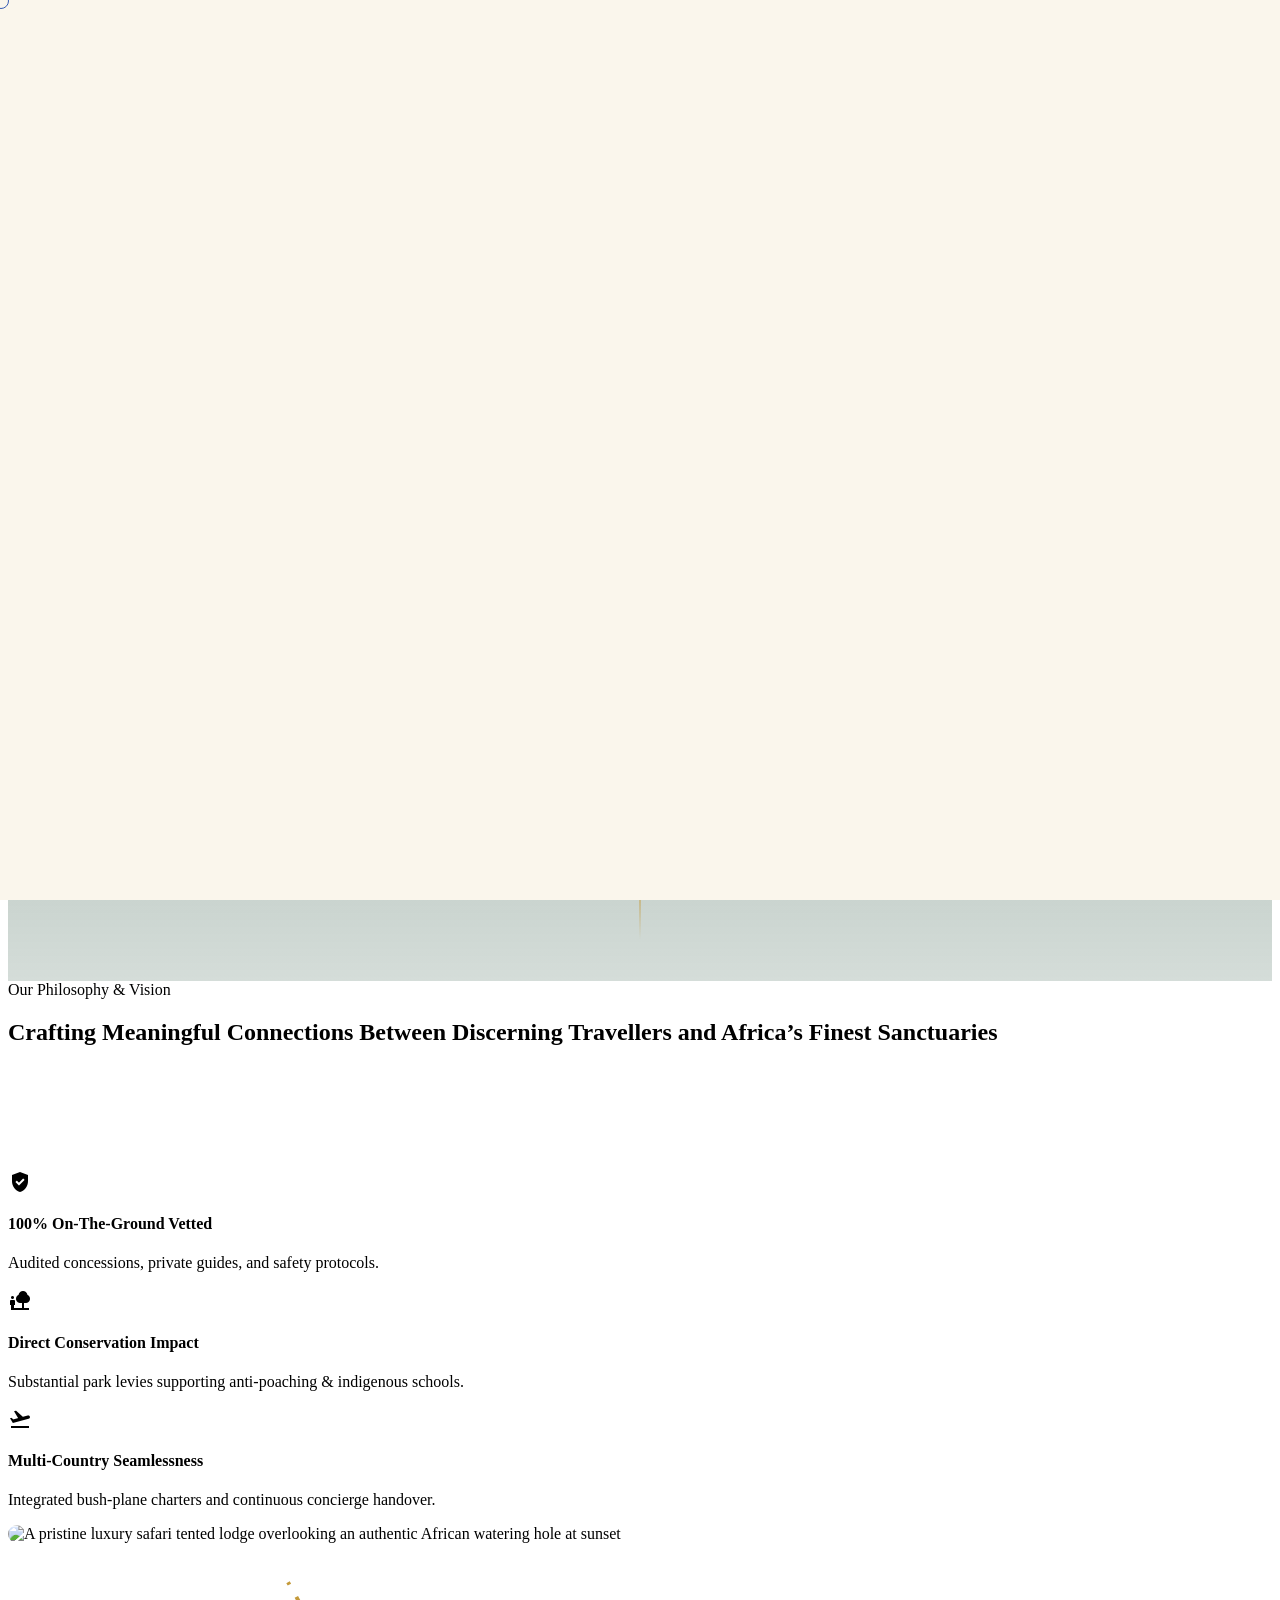
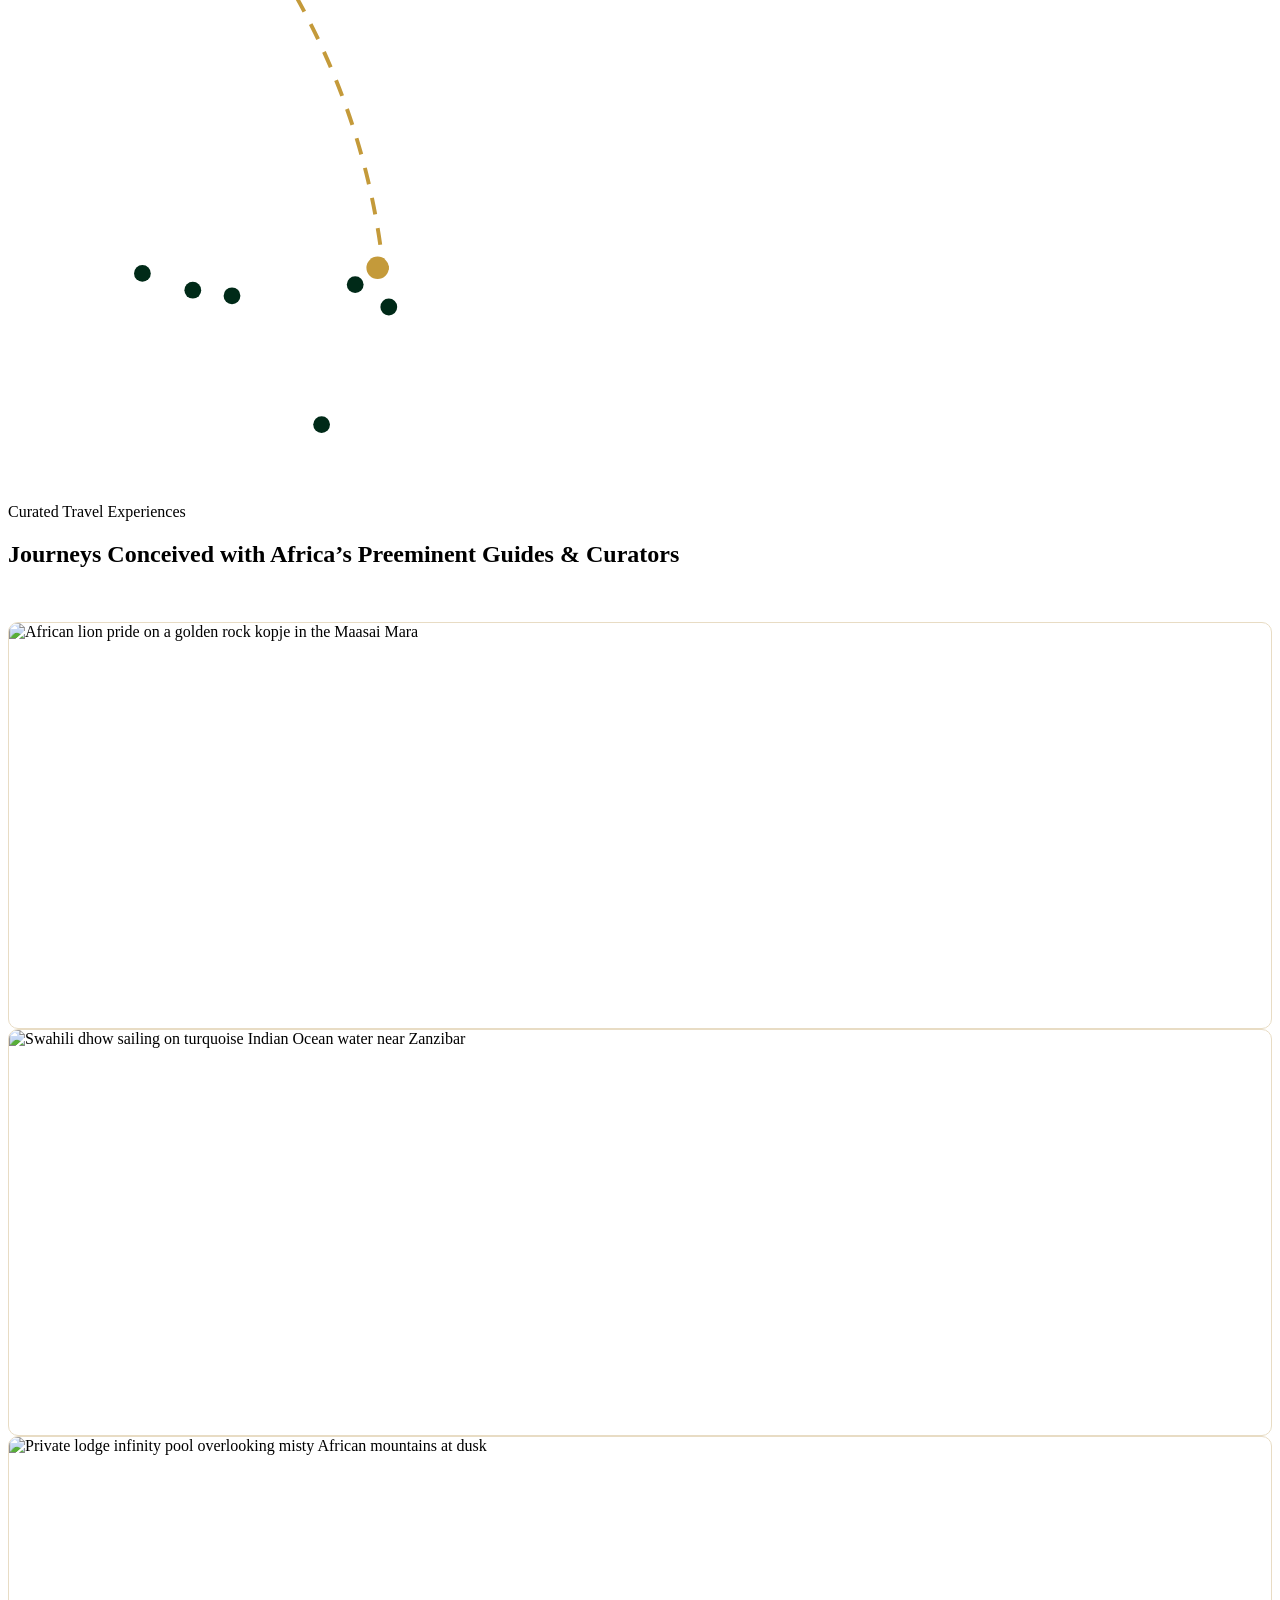
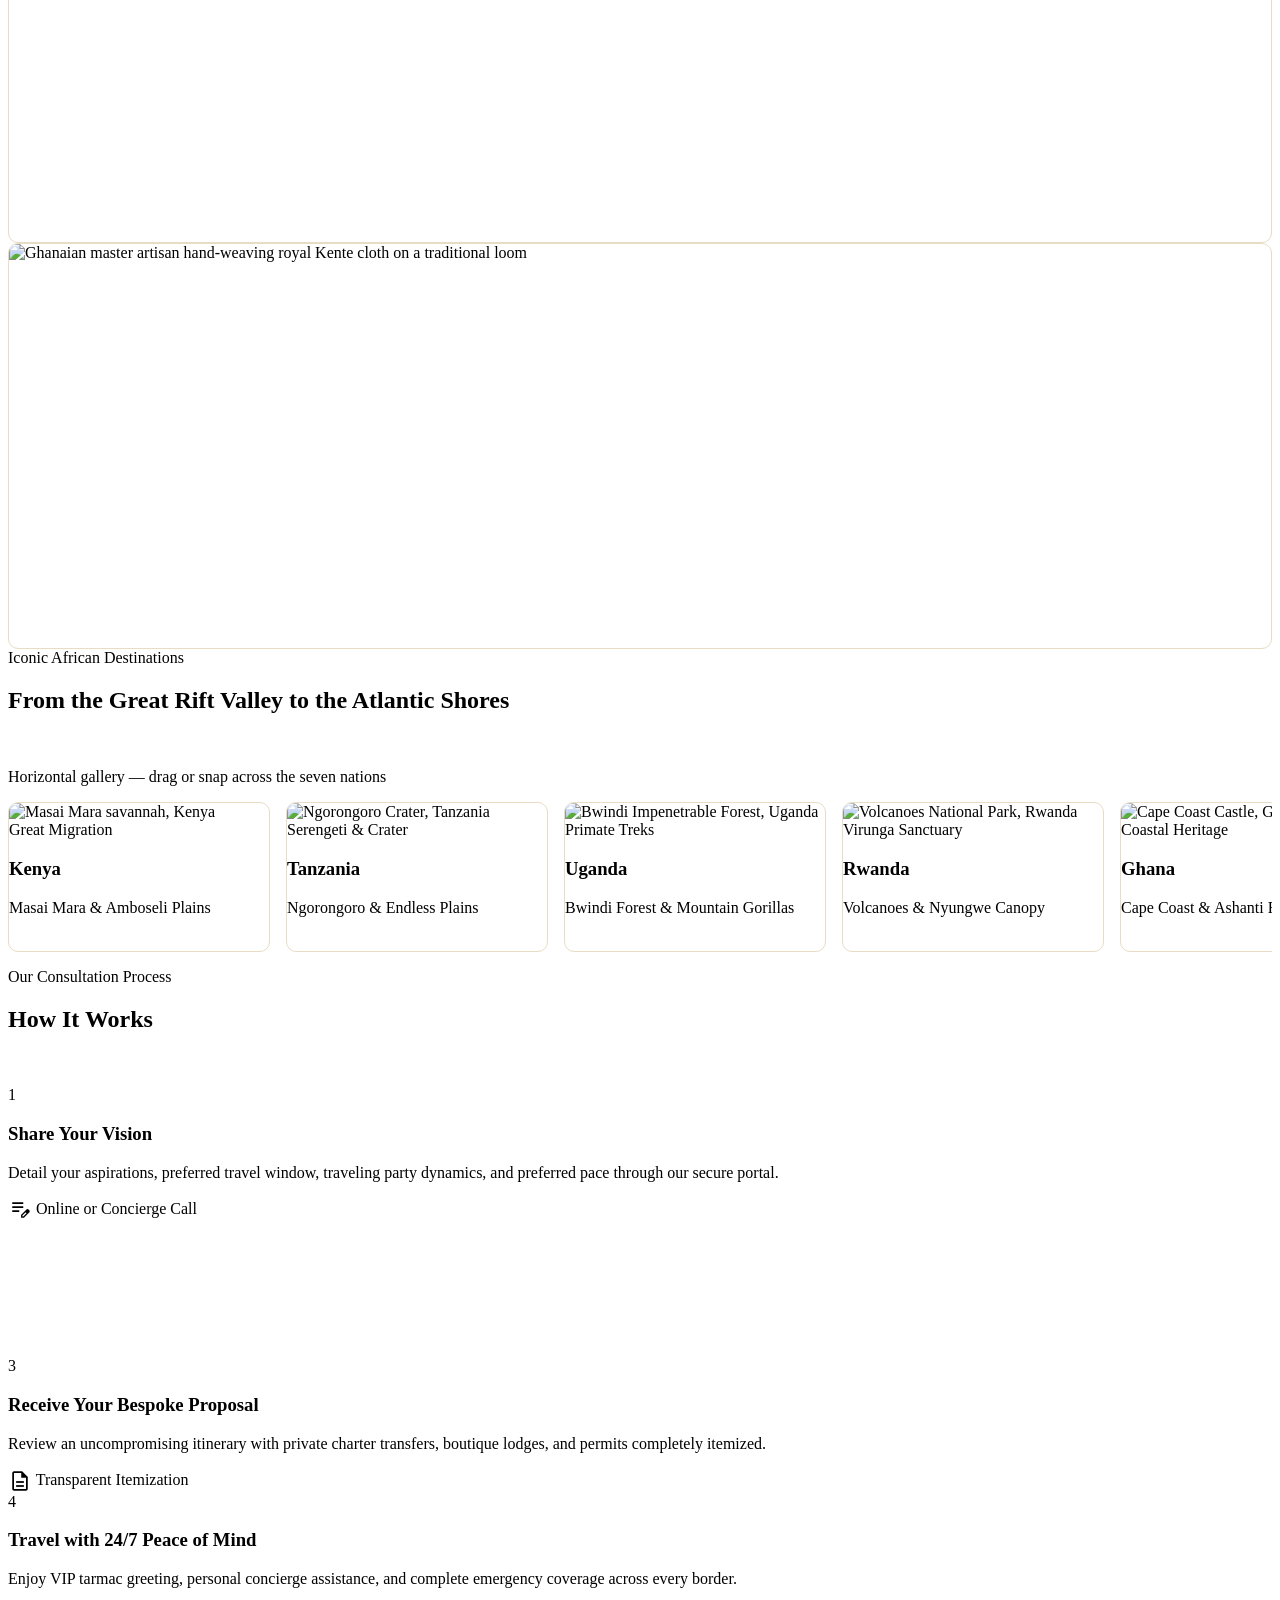
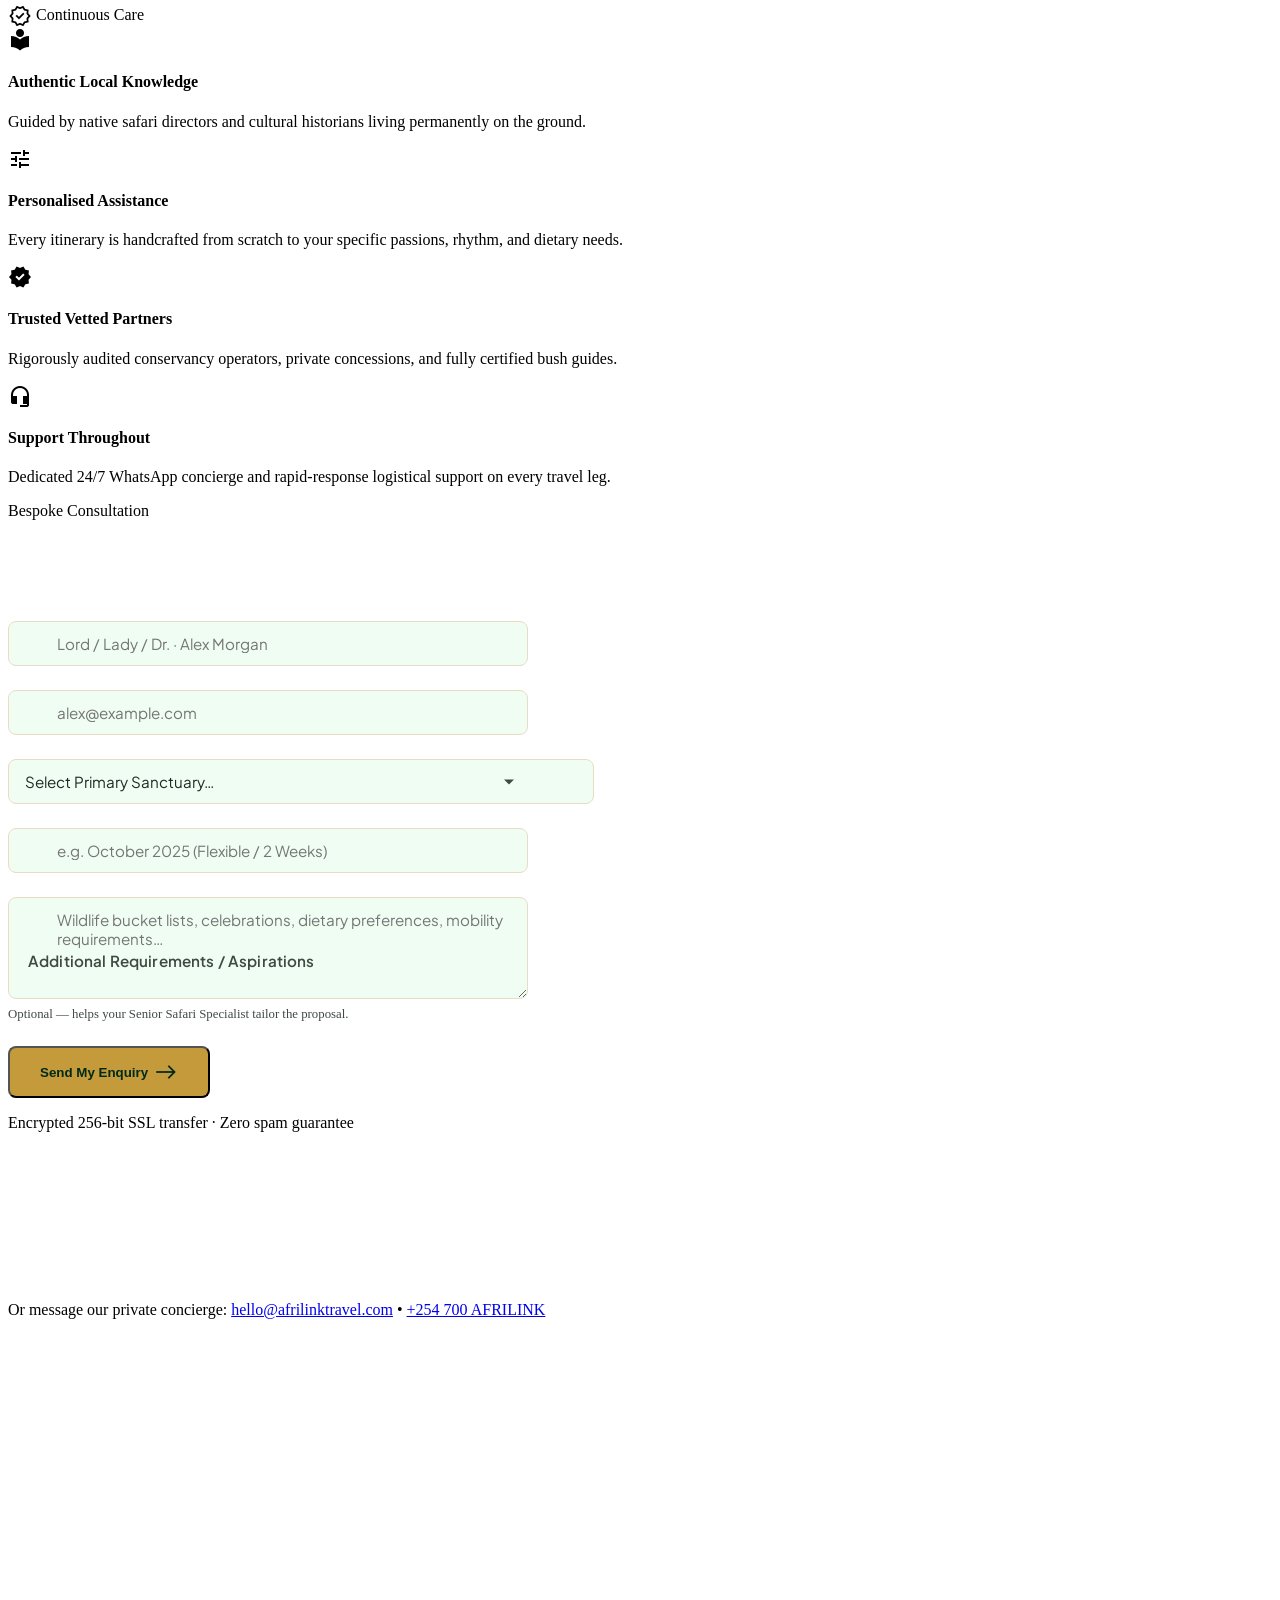
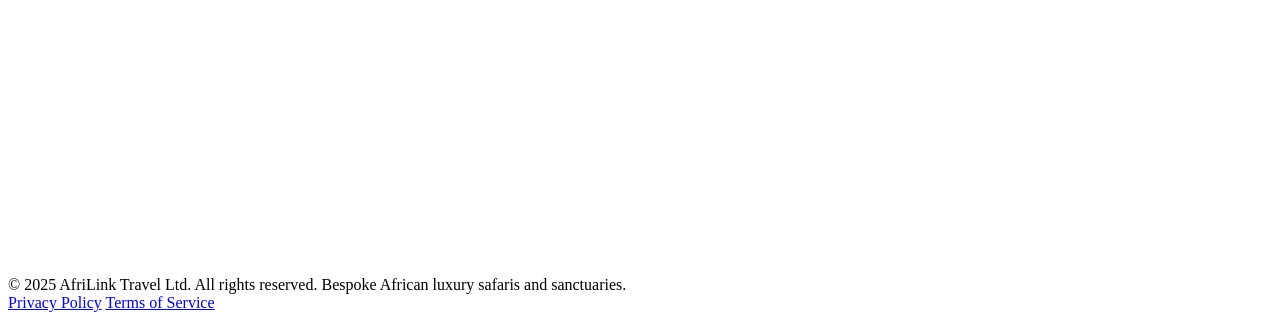
==== index.html @ e63947f4 "chore: add AfriLink Travel premium motion prototype" ====
<!DOCTYPE html>
<html class="scroll-smooth no-js" lang="en">
<head>
<meta charset="utf-8">
<meta content="width=device-width, initial-scale=1.0" name="viewport">
<title>AfriLink Travel | Bespoke African Luxury Safaris &amp; Sanctuaries</title>
<!-- Google Fonts -->
<link href="https://fonts.googleapis.com" rel="preconnect">
<link crossorigin="" href="https://fonts.gstatic.com" rel="preconnect">
<link href="https://fonts.googleapis.com/css2?family=Playfair+Display:ital,wght@0,400..900;1,400..900&amp;family=Plus+Jakarta+Sans:ital,wght@0,300..800;1,300..800&amp;display=swap" rel="stylesheet">
<link href="https://fonts.googleapis.com/css2?family=Material+Symbols+Outlined:wght,FILL@100..700,0..1&amp;display=swap" rel="stylesheet">
<!-- Tailwind CSS -->
<script src="https://cdn.tailwindcss.com?plugins=forms,container-queries"></script>
<script id="tailwind-config">
    tailwind.config = {
      darkMode: "class",
      theme: {
        extend: {
          "colors": {
            "on-primary-fixed": "#002112",
            "inverse-primary": "#a2d1b3",
            "on-tertiary-fixed": "#211b0c",
            "surface-variant": "#d8e6dc",
            "secondary-fixed-dim": "#eec05c",
            "on-secondary-container": "#765600",
            "outline": "#717972",
            "surface-dim": "#cfddd4",
            "tertiary-fixed-dim": "#d1c5ae",
            "secondary-container": "#fdce68",
            "on-primary-container": "#7fad90",
            "surface-container": "#e3f1e8",
            "tertiary-container": "#403928",
            "secondary": "#795900",
            "on-surface-variant": "#414943",
            "on-tertiary-fixed-variant": "#4d4634",
            "tertiary": "#292314",
            "surface-bright": "#effdf3",
            "inverse-surface": "#27332d",
            "primary-fixed-dim": "#a2d1b3",
            "surface-container-lowest": "#ffffff",
            "on-tertiary-container": "#ada28c",
            "on-secondary-fixed": "#261a00",
            "outline-variant": "#c1c9c1",
            "background": "#effdf3",
            "on-error": "#ffffff",
            "on-primary-fixed-variant": "#234f38",
            "secondary-fixed": "#ffdf9f",
            "on-tertiary": "#ffffff",
            "tertiary-fixed": "#ede1c9",
            "error": "#ba1a1a",
            "on-secondary": "#ffffff",
            "surface-container-low": "#e9f7ed",
            "inverse-on-surface": "#e6f4eb",
            "primary": "#002a18",
            "error-container": "#ffdad6",
            "on-background": "#121e18",
            "on-error-container": "#93000a",
            "on-primary": "#ffffff",
            "surface-container-high": "#deece2",
            "on-surface": "#121e18",
            "on-secondary-fixed-variant": "#5c4300",
            "primary-container": "#14412b",
            "primary-fixed": "#bdeece",
            "surface-container-highest": "#d8e6dc",
            "surface-tint": "#3c674e",
            "surface": "#effdf3",
            "brand-gold": "#C49A3A",
            "brand-cream": "#FAF6EC",
            "brand-border": "#E8DCC4",
            "brand-text": "#1E2A24"
          },
          "borderRadius": {
            "DEFAULT": "0.125rem",
            "lg": "0.25rem",
            "xl": "0.5rem",
            "full": "0.75rem"
          },
          "spacing": {
            "gutter-tablet": "1.25rem",
            "space-sm": "0.75rem",
            "space-lg": "2rem",
            "gutter": "1.5rem",
            "gutter-mobile": "1rem",
            "space-xl": "3.5rem",
            "margin-mobile": "1.25rem",
            "space-md": "1.25rem",
            "margin": "4rem",
            "space-xs": "0.375rem",
            "margin-tablet": "2rem"
          },
          "fontFamily": {
            "headline-lg": ["Playfair Display"],
            "headline-lg-mobile": ["Playfair Display"],
            "display": ["Playfair Display"],
            "label-md": ["Plus Jakarta Sans"],
            "body-lg": ["Plus Jakarta Sans"],
            "title-md": ["Plus Jakarta Sans"],
            "body-sm": ["Plus Jakarta Sans"],
            "body-md": ["Plus Jakarta Sans"],
            "headline-md": ["Playfair Display"],
            "headline-sm": ["Playfair Display"],
            "title-lg": ["Plus Jakarta Sans"],
            "label-sm": ["Plus Jakarta Sans"],
            "display-mobile": ["Playfair Display"]
          },
          "fontSize": {
            "headline-lg": ["2.5rem", { "lineHeight": "3.125rem", "letterSpacing": "-0.015em", "fontWeight": "600" }],
            "headline-lg-mobile": ["1.75rem", { "lineHeight": "2.25rem", "letterSpacing": "0em", "fontWeight": "600" }],
            "display": ["3.5rem", { "lineHeight": "4.25rem", "letterSpacing": "-0.02em", "fontWeight": "600" }],
            "label-md": ["0.875rem", { "lineHeight": "1.25rem", "letterSpacing": "0.04em", "fontWeight": "600" }],
            "body-lg": ["1.125rem", { "lineHeight": "1.875rem", "letterSpacing": "0em", "fontWeight": "400" }],
            "title-md": ["1.125rem", { "lineHeight": "1.6rem", "letterSpacing": "0.005em", "fontWeight": "600" }],
            "body-sm": ["0.875rem", { "lineHeight": "1.375rem", "letterSpacing": "0.01em", "fontWeight": "400" }],
            "body-md": ["1rem", { "lineHeight": "1.625rem", "letterSpacing": "0.01em", "fontWeight": "400" }],
            "headline-md": ["2rem", { "lineHeight": "2.5rem", "letterSpacing": "-0.01em", "fontWeight": "500" }],
            "headline-sm": ["1.5rem", { "lineHeight": "2rem", "letterSpacing": "0em", "fontWeight": "500" }],
            "title-lg": ["1.25rem", { "lineHeight": "1.75rem", "letterSpacing": "0em", "fontWeight": "600" }],
            "label-sm": ["0.75rem", { "lineHeight": "1rem", "letterSpacing": "0.08em", "fontWeight": "700" }],
            "display-mobile": ["2.25rem", { "lineHeight": "2.75rem", "letterSpacing": "-0.01em", "fontWeight": "600" }]
          }
        }
      }
    }
  </script>
<link rel="stylesheet" href="css/motion-system.css">
</head>
<body class="bg-brand-cream text-brand-text font-body-md antialiased selection:bg-brand-gold selection:text-primary-container">
<style>
  .material-symbols-outlined {
    font-variation-settings: 'FILL' 0, 'wght' 350, 'GRAD' 0, 'opsz' 24;
    display: inline-block;
    vertical-align: middle;
    line-height: 1;
  }
  .material-symbols-outlined.fill {
    font-variation-settings: 'FILL' 1, 'wght' 400, 'GRAD' 0, 'opsz' 24;
  }
</style>

<!-- ============ PAGE TRANSITION OVERLAY ============ -->
<div id="af-page-transition" class="af-page-transition af-page-transition--enter">
  <div class="af-page__panel"></div>
  <div class="af-page__logo">
    <img src="https://lh3.googleusercontent.com/aida-public/[base64]" alt="AfriLink" class="h-12 w-auto drop-shadow-[0_0_24px_rgba(196,154,58,0.45)]">
  </div>
</div>

<!-- ============ SPLASH SCREEN ============ -->
<div id="af-splash" class="af-splash">
  <div class="af-splash__stage">
    <svg class="af-map-svg" viewBox="0 0 200 200" aria-hidden="true" focusable="false">
      <path class="af-splash__path" d="M100,26 C116,26 132,38 136,54 C139,70 143,100 146,126 C149,152 143,170 128,180 C113,190 90,192 72,180 C54,168 42,150 38,130 C34,108 36,86 42,68 C48,52 64,46 80,44 C92,43 100,30 100,26 Z" />
      <path class="af-route-line" d="M 100 2 Q 122 68 132 106" />
      <circle class="af-map-pin" cx="132" cy="106" r="5" />
    </svg>
  </div>
  <div class="af-splash__wordmark">
    <div class="af-wordmark-main">AFRILINK</div>
    <div class="af-wordmark-sub">TRAVEL GROUP</div>
  </div>
</div>

<!-- ============ HEADER ============ -->
<header class="af-header">
  <div class="af-header-wrap max-w-7xl mx-auto">
    <a href="index.html" class="flex items-center gap-3 af-logo-group">
      <img alt="AfriLink Travel Group" class="af-logo-img" src="https://lh3.googleusercontent.com/aida-public/[base64]">
    </a>
    <nav class="af-nav hidden lg:flex">
      <a class="af-nav-link af-nav-link--active" href="#home">Home</a>
      <a class="af-nav-link" href="pages/about.html">About Us</a>
      <a class="af-nav-link" href="pages/destinations.html">Explore Africa</a>
      <a class="af-nav-link" href="pages/experiences.html">Travel Experiences</a>
      <a class="af-nav-link" href="pages/how-it-works.html">How It Works</a>
      <a class="af-nav-link" href="pages/partner.html">Partner With Us</a>
      <a class="af-nav-link" href="pages/contact.html">Contact</a>
    </nav>
    <div class="flex items-center gap-3">
      <a class="af-btn-gold af-btn-arrow" href="pages/plan-your-journey.html">
        <span>Plan Your African Journey</span>
        <span class="af-arrow"><span class="material-symbols-outlined">north_east</span></span>
      </a>
      <button class="af-menu-btn" aria-label="Open navigation menu" aria-expanded="false" type="button">
        <span class="af-menu-btn__line"></span><span class="af-menu-btn__line"></span><span class="af-menu-btn__line"></span>
      </button>
    </div>
  </div>
  <div class="af-mobile-menu" id="af-mobile-menu">
    <a class="af-nav-link" href="#home">Home</a>
    <a class="af-nav-link" href="pages/about.html">About Us</a>
    <a class="af-nav-link" href="pages/destinations.html">Explore Africa</a>
    <a class="af-nav-link" href="pages/experiences.html">Travel Experiences</a>
    <a class="af-nav-link" href="pages/how-it-works.html">How It Works</a>
    <a class="af-nav-link" href="pages/partner.html">Partner With Us</a>
    <a class="af-nav-link" href="pages/contact.html">Contact</a>
    <a class="af-btn-gold af-btn-arrow" href="pages/plan-your-journey.html" style="margin-top:1.5rem; display:inline-block; width:auto;">
      <span>Plan Your African Journey</span>
      <span class="af-arrow"><span class="material-symbols-outlined">north_east</span></span>
    </a>
  </div>
</header>

<main id="main-content">

<!-- ============ HERO ============ -->
<section class="af-hero" id="home">
  <div class="af-hero__wrap">
    <div class="af-hero__parallax">
      <img class="af-hero-photo af-ken-burns" loading="eager" decoding="async" alt="Golden-hour savannah vista with elephants and Mount Kilimanjaro rising in the distance" src="https://lh3.googleusercontent.com/aida-public/[base64]">
      <img class="af-hero-photo" loading="lazy" decoding="async" alt="Powder-white Diani beach turquoise water and a Swahili dhow under afternoon sun" src="https://lh3.googleusercontent.com/aida-public/[base64]">
      <img class="af-hero-photo" loading="lazy" decoding="async" alt="Wildebeest migration river crossing under golden African light" src="https://lh3.googleusercontent.com/aida-public/[base64]">
      <img class="af-hero-photo" loading="lazy" decoding="async" alt="Giraffes in acacia woodland at golden hour" src="https://lh3.googleusercontent.com/aida-public/[base64]">
      <div class="af-hero__overlay"></div>
      <div class="af-particles" aria-hidden="true"></div>
    </div>
    <div class="af-hero__content max-w-6xl mx-auto px-6 md:px-12 relative z-10">
      <div class="af-hero-eyebrow"><span class="material-symbols-outlined">public</span>Bespoke Pan-African Travel Specialists</div>
      <h1 class="af-hero-headline af-split-words af-reveal" aria-label="Connecting the World to Africa">Connecting the World to Africa</h1>
      <p class="af-hero-sub af-reveal--text">
        Discover the breathtaking wonder of Africa through authentic local knowledge and vetted, trusted providers across Kenya, Tanzania, Uganda, Rwanda, Ghana, Nigeria, and South Africa.
      </p>
      <div class="af-hero-actions af-reveal">
        <a class="af-btn-gold af-btn-arrow" href="pages/plan-your-journey.html">
          <span>Plan Your African Journey</span>
          <span class="af-arrow"><span class="material-symbols-outlined">north_east</span></span>
        </a>
        <a class="af-btn-gold-outline af-btn-arrow" href="pages/destinations.html">
          <span>Explore Destinations</span>
          <span class="af-arrow"><span class="material-symbols-outlined">explore</span></span>
        </a>
      </div>
    </div>
    <div class="af-scroll-cue"><div class="af-cue-line"></div><div class="af-cue-dot"></div></div>
  </div>
</section>

<!-- ============ ABOUT / VISION + ROUTE MAP ============ -->
<section class="py-24 bg-[#FAF6EC] border-b border-[#E8DCC4]" id="about">
  <div class="max-w-7xl mx-auto px-6 md:px-12">
    <div class="grid grid-cols-1 lg:grid-cols-12 gap-12 lg:gap-16 items-center">
      <div class="lg:col-span-6 space-y-6">
        <div class="inline-flex items-center gap-2 px-3 py-1 rounded-sm bg-[#EDE1C9]/60 border border-[#C49A3A]/30">
          <span class="w-1.5 h-1.5 rounded-full bg-[#C49A3A]"></span>
          <span class="text-xs uppercase font-label-sm tracking-widest text-[#795900] font-bold">Our Philosophy &amp; Vision</span>
        </div>
        <h2 class="af-reveal af-reveal--line font-headline-lg text-headline-lg text-[#14412B] leading-tight" style="position:relative;">
          Crafting Meaningful Connections Between Discerning Travellers and Africa&rsquo;s Finest Sanctuaries
        </h2>
        <p class="af-reveal--text font-body-lg text-body-lg text-on-surface-variant font-light leading-relaxed">
          AfriLink was founded on a singular conviction: genuine luxury lies in privileged access, profound cultural intimacy, and total ecological reverence. We bridge international voyagers directly with vetted, senior in-country specialists, private wildlife conservancies, boutique eco-sanctuaries, and indigenous custodians.
        </p>
        <p class="af-reveal--text font-body-md text-body-md text-on-surface-variant font-light leading-relaxed mt-4">
          By removing transactional intermediaries, every itinerary preserves uncompromised local integrity while ensuring that tourism capital directly enriches wild habitat preservation and generational community heritage.
        </p>
        <div class="grid grid-cols-1 sm:grid-cols-3 gap-6 pt-8 border-t border-[#E8DCC4]">
          <div class="space-y-2 af-reveal">
            <span class="material-symbols-outlined text-[#C49A3A] text-3xl fill">verified_user</span>
            <h4 class="font-title-md text-sm font-bold text-[#14412B]">100% On-The-Ground Vetted</h4>
            <p class="text-xs text-on-surface-variant leading-relaxed">Audited concessions, private guides, and safety protocols.</p>
          </div>
          <div class="space-y-2 af-reveal">
            <span class="material-symbols-outlined text-[#C49A3A] text-3xl fill">nature_people</span>
            <h4 class="font-title-md text-sm font-bold text-[#14412B]">Direct Conservation Impact</h4>
            <p class="text-xs text-on-surface-variant leading-relaxed">Substantial park levies supporting anti-poaching &amp; indigenous schools.</p>
          </div>
          <div class="space-y-2 af-reveal">
            <span class="material-symbols-outlined text-[#C49A3A] text-3xl fill">flight_takeoff</span>
            <h4 class="font-title-md text-sm font-bold text-[#14412B]">Multi-Country Seamlessness</h4>
            <p class="text-xs text-on-surface-variant leading-relaxed">Integrated bush-plane charters and continuous concierge handover.</p>
          </div>
        </div>
      </div>
      <div class="lg:col-span-6 relative">
        <div class="af-reveal--img h-[520px] lg:h-[560px]">
          <img loading="lazy" decoding="async" alt="A pristine luxury safari tented lodge overlooking an authentic African watering hole at sunset" src="https://lh3.googleusercontent.com/aida-public/[base64]">
        </div>
        <div class="mt-8 hidden lg:block">
          <div class="af-route-map-wrap relative inline-block">
            <svg class="af-route-map" width="200" height="200" viewBox="0 0 200 200" aria-label="Connecting the World to Africa route map" role="img">
              <path class="af-route-line-map" d="M 100 14 Q 128 62 134 116 Q 136 116 136 116" />
              <circle class="af-map-marker" data-country="senegal" data-r="4" r="3" cx="48" cy="118" fill="var(--af-green-dark)" />
              <circle class="af-map-marker" data-country="ghana" data-r="4" r="3" cx="66" cy="124" fill="var(--af-green-dark)" />
              <circle class="af-map-marker" data-country="nigeria" data-r="4" r="3" cx="80" cy="126" fill="var(--af-green-dark)" />
              <circle class="af-map-marker" data-country="kenya" data-r="5" r="3.5" cx="132" cy="116" fill="var(--af-green-dark)" />
              <circle class="af-map-marker" data-country="tanzania" data-r="4" r="3" cx="136" cy="130" fill="var(--af-green-dark)" />
              <circle class="af-map-marker" data-country="rwanda" data-r="4" r="3" cx="124" cy="122" fill="var(--af-green-dark)" />
              <circle class="af-map-marker" data-country="south-africa" data-r="4" r="3" cx="112" cy="172" fill="var(--af-green-dark)" />
              <circle class="af-map-marker__pin" cx="132" cy="116" r="4" fill="var(--af-gold)" />
            </svg>
          </div>
          <div class="mt-6 text-xs text-on-surface-variant font-body-sm leading-relaxed max-w-xs">
            <div class="af-country-info" data-country="senegal" style="position:absolute;top:48%;left:50%;max-width:110px;padding:8px 10px;background:#fff;border:1px solid var(--af-border);border-radius:8px;box-shadow:0 6px 18px rgba(20,65,43,0.08);opacity:0;transform:translateY(10px);transition:opacity 500ms var(--af-ease),transform 500ms var(--af-ease);pointer-events:none;z-index:10;">
              <div class="font-bold text-[#14412B] text-sm">Senegal</div>
              <div class="text-[10px] text-[#414943]">Coastal heritage</div>
            </div>
            <div class="af-country-info" data-country="ghana" style="position:absolute;top:52%;left:60%;max-width:110px;padding:8px 10px;background:#fff;border:1px solid var(--af-border);border-radius:8px;box-shadow:0 6px 18px rgba(20,65,43,0.08);opacity:0;transform:translateY(10px);transition:opacity 500ms var(--af-ease),transform 500ms var(--af-ease);pointer-events:none;z-index:10;">
              <div class="font-bold text-[#14412B] text-sm">Ghana</div>
              <div class="text-[10px] text-[#414943]">Ashanti heritage</div>
            </div>
            <div class="af-country-info" data-country="nigeria" style="position:absolute;top:53%;left:68%;max-width:110px;padding:8px 10px;background:#fff;border:1px solid var(--af-border);border-radius:8px;box-shadow:0 6px 18px rgba(20,65,43,0.08);opacity:0;transform:translateY(10px);transition:opacity 500ms var(--af-ease),transform 500ms var(--af-ease);pointer-events:none;z-index:10;">
              <div class="font-bold text-[#14412B] text-sm">Nigeria</div>
              <div class="text-[10px] text-[#414943]">Contemporary arts</div>
            </div>
            <div class="af-country-info" data-country="kenya" style="position:absolute;top:47%;left:75%;max-width:110px;padding:8px 10px;background:#fff;border:1px solid var(--af-border);border-radius:8px;box-shadow:0 6px 18px rgba(20,65,43,0.08);opacity:0;transform:translateY(10px);transition:opacity 500ms var(--af-ease),transform 500ms var(--af-ease);pointer-events:none;z-index:10;">
              <div class="font-bold text-[#14412B] text-sm">Kenya</div>
              <div class="text-[10px] text-[#414943]">Maasai Mara &amp; Amboseli</div>
            </div>
            <div class="af-country-info" data-country="tanzania" style="position:absolute;top:58%;left:75%;max-width:110px;padding:8px 10px;background:#fff;border:1px solid var(--af-border);border-radius:8px;box-shadow:0 6px 18px rgba(20,65,43,0.08);opacity:0;transform:translateY(10px);transition:opacity 500ms var(--af-ease),transform 500ms var(--af-ease);pointer-events:none;z-index:10;">
              <div class="font-bold text-[#14412B] text-sm">Tanzania</div>
              <div class="text-[10px] text-[#414943]">Serengeti &amp; Ngorongoro</div>
            </div>
            <div class="af-country-info" data-country="rwanda" style="position:absolute;top:52%;left:69%;max-width:110px;padding:8px 10px;background:#fff;border:1px solid var(--af-border);border-radius:8px;box-shadow:0 6px 18px rgba(20,65,43,0.08);opacity:0;transform:translateY(10px);transition:opacity 500ms var(--af-ease),transform 500ms var(--af-ease);pointer-events:none;z-index:10;">
              <div class="font-bold text-[#14412B] text-sm">Rwanda</div>
              <div class="text-[10px] text-[#414943]">Volcanoes &amp; primates</div>
            </div>
            <div class="af-country-info" data-country="south-africa" style="position:absolute;top:77%;left:60%;max-width:110px;padding:8px 10px;background:#fff;border:1px solid var(--af-border);border-radius:8px;box-shadow:0 6px 18px rgba(20,65,43,0.08);opacity:0;transform:translateY(10px);transition:opacity 500ms var(--af-ease),transform 500ms var(--af-ease);pointer-events:none;z-index:10;">
              <div class="font-bold text-[#14412B] text-sm">South Africa</div>
              <div class="text-[10px] text-[#414943]">Kruger &amp; Winelands</div>
            </div>
          </div>
        </div>
      </div>
    </div>
  </div>
</section>

<!-- ============ EXPERIENCE CARDS ============ -->
<section class="py-24 bg-white border-b border-[#E8DCC4]" id="experiences">
  <div class="max-w-7xl mx-auto px-6 md:px-12">
    <div class="flex flex-col md:flex-row md:items-end justify-between mb-16 gap-6">
      <div class="max-w-2xl">
        <span class="text-xs uppercase font-label-sm tracking-widest text-[#795900] font-bold block mb-2">Curated Travel Experiences</span>
        <h2 class="af-reveal af-reveal--line font-headline-lg text-headline-lg text-[#14412B] leading-tight" style="position:relative;">Journeys Conceived with Africa&rsquo;s Preeminent Guides &amp; Curators</h2>
      </div>
      <p class="af-reveal--text text-on-surface-variant font-body-md max-w-md font-light">Whether tracking pride dynamics across private concessions or gliding along Swahili channels on handcrafted dhows, every excursion reflects bespoke artistry.</p>
    </div>
    <div class="grid grid-cols-1 md:grid-cols-2 lg:grid-cols-4 gap-6">
      <div class="af-card-dest af-reveal group">
        <div class="af-card-dest__img">
          <img loading="lazy" decoding="async" alt="African lion pride on a golden rock kopje in the Maasai Mara" src="https://lh3.googleusercontent.com/aida-public/[base64]">
          <div class="af-card-dest__glow"></div>
        </div>
        <div class="af-card-dest__body">
          <span class="af-card-dest__tag">Signature Wildlife</span>
          <h3 class="af-card-dest__name">Safaris</h3>
          <p class="af-card-dest__meta">Exclusive predator tracking, great migration river crossings, and night game drives inside strictly limited private concessions in Kenya &amp; Tanzania.</p>
          <a class="af-card-dest__cta inline-flex items-center gap-1 text-xs text-[#ffdf9f] font-semibold tracking-wider uppercase" href="pages/experiences.html">
            <span>Plan Journey</span>
            <span class="material-symbols-outlined text-sm">arrow_forward</span>
          </a>
        </div>
      </div>
      <div class="af-card-dest af-reveal group">
        <div class="af-card-dest__img">
          <img loading="lazy" decoding="async" alt="Swahili dhow sailing on turquoise Indian Ocean water near Zanzibar" src="https://lh3.googleusercontent.com/aida-public/[base64]">
          <div class="af-card-dest__glow"></div>
        </div>
        <div class="af-card-dest__body">
          <span class="af-card-dest__tag">Coastal Sanctuaries</span>
          <h3 class="af-card-dest__name">Beaches</h3>
          <p class="af-card-dest__meta">Pristine azure waters, private coral sand atolls, and secluded boutique ocean villas along the Zanzibar Archipelago and Kenyan coastline.</p>
          <a class="af-card-dest__cta inline-flex items-center gap-1 text-xs text-[#ffdf9f] font-semibold tracking-wider uppercase" href="pages/experiences.html">
            <span>Plan Journey</span>
            <span class="material-symbols-outlined text-sm">arrow_forward</span>
          </a>
        </div>
      </div>
      <div class="af-card-dest af-reveal group">
        <div class="af-card-dest__img">
          <img loading="lazy" decoding="async" alt="Private lodge infinity pool overlooking misty African mountains at dusk" src="https://lh3.googleusercontent.com/aida-public/[base64]">
          <div class="af-card-dest__glow"></div>
        </div>
        <div class="af-card-dest__body">
          <span class="af-card-dest__tag">Exclusive Retreats</span>
          <h3 class="af-card-dest__name">Luxury Escapes</h3>
          <p class="af-card-dest__meta">Private chartered fly-in camps, Cape Winelands estates, helicopter mountain transfers, and private villas staffed with dedicated chefs.</p>
          <a class="af-card-dest__cta inline-flex items-center gap-1 text-xs text-[#ffdf9f] font-semibold tracking-wider uppercase" href="pages/experiences.html">
            <span>Plan Journey</span>
            <span class="material-symbols-outlined text-sm">arrow_forward</span>
          </a>
        </div>
      </div>
      <div class="af-card-dest af-reveal group">
        <div class="af-card-dest__img">
          <img loading="lazy" decoding="async" alt="Ghanaian master artisan hand-weaving royal Kente cloth on a traditional loom" src="https://lh3.googleusercontent.com/aida-public/[base64]">
          <div class="af-card-dest__glow"></div>
        </div>
        <div class="af-card-dest__body">
          <span class="af-card-dest__tag">Living Heritage</span>
          <h3 class="af-card-dest__name">Culture</h3>
          <p class="af-card-dest__meta">Curated encounters with contemporary African master sculptors, Ashanti heritage scholars in Ghana, and vibrant culinary odysseys in Lagos.</p>
          <a class="af-card-dest__cta inline-flex items-center gap-1 text-xs text-[#ffdf9f] font-semibold tracking-wider uppercase" href="pages/experiences.html">
            <span>Plan Journey</span>
            <span class="material-symbols-outlined text-sm">arrow_forward</span>
          </a>
        </div>
      </div>
    </div>
  </div>
</section>

<!-- ============ DESTINATIONS STRIP ============ -->
<section class="py-24 bg-[#FAF6EC]" id="destinations">
  <div class="max-w-7xl mx-auto px-6 md:px-12">
    <div class="text-center max-w-3xl mx-auto mb-16">
      <span class="text-xs uppercase font-label-sm tracking-widest text-[#795900] font-bold block mb-2">Iconic African Destinations</span>
      <h2 class="af-reveal af-reveal--line font-headline-lg text-headline-lg text-[#14412B] mb-4" style="position:relative;">From the Great Rift Valley to the Atlantic Shores</h2>
      <p class="af-reveal--text font-body-md text-on-surface-variant font-light">Seven sovereign landscapes curated through vetted relationships with regional naturalists and private conservancy stewards.</p>
    </div>
    <p class="text-xs text-on-surface-variant/60 text-center mb-10 font-label-sm tracking-widest uppercase">Horizontal gallery &mdash; drag or snap across the seven nations</p>
    <div class="af-strip">
      <div class="af-strip__tile af-reveal group">
        <img class="w-full h-[220px] object-cover" loading="lazy" decoding="async" alt="Masai Mara savannah, Kenya" src="https://lh3.googleusercontent.com/aida-public/[base64]">
        <div class="absolute inset-0 bg-gradient-to-t from-[#14412B]/90 via-[#14412B]/40 to-transparent"></div>
        <div class="absolute inset-0 p-5 flex flex-col justify-between">
          <span class="self-start text-[10px] uppercase font-bold tracking-widest px-2 py-0.5 rounded bg-white/20 backdrop-blur-md text-white border border-white/20">Great Migration</span>
          <div>
            <h3 class="font-headline-sm text-2xl text-white font-medium mb-1">Kenya</h3>
            <p class="text-xs text-[#FAF6EC]/80 mb-3">Masai Mara &amp; Amboseli Plains</p>
          </div>
        </div>
      </div>
      <div class="af-strip__tile af-reveal group">
        <img class="w-full h-[220px] object-cover" loading="lazy" decoding="async" alt="Ngorongoro Crater, Tanzania" src="https://lh3.googleusercontent.com/aida-public/[base64]">
        <div class="absolute inset-0 bg-gradient-to-t from-[#14412B]/90 via-[#14412B]/40 to-transparent"></div>
        <div class="absolute inset-0 p-5 flex flex-col justify-between">
          <span class="self-start text-[10px] uppercase font-bold tracking-widest px-2 py-0.5 rounded bg-white/20 backdrop-blur-md text-white border border-white/20">Serengeti &amp; Crater</span>
          <div>
            <h3 class="font-headline-sm text-2xl text-white font-medium mb-1">Tanzania</h3>
            <p class="text-xs text-[#FAF6EC]/80 mb-3">Ngorongoro &amp; Endless Plains</p>
          </div>
        </div>
      </div>
      <div class="af-strip__tile af-reveal group">
        <img class="w-full h-[220px] object-cover" loading="lazy" decoding="async" alt="Bwindi Impenetrable Forest, Uganda" src="https://lh3.googleusercontent.com/aida-public/[base64]">
        <div class="absolute inset-0 bg-gradient-to-t from-[#14412B]/90 via-[#14412B]/40 to-transparent"></div>
        <div class="absolute inset-0 p-5 flex flex-col justify-between">
          <span class="self-start text-[10px] uppercase font-bold tracking-widest px-2 py-0.5 rounded bg-white/20 backdrop-blur-md text-white border border-white/20">Primate Treks</span>
          <div>
            <h3 class="font-headline-sm text-2xl text-white font-medium mb-1">Uganda</h3>
            <p class="text-xs text-[#FAF6EC]/80 mb-3">Bwindi Forest &amp; Mountain Gorillas</p>
          </div>
        </div>
      </div>
      <div class="af-strip__tile af-reveal group">
        <img class="w-full h-[220px] object-cover" loading="lazy" decoding="async" alt="Volcanoes National Park, Rwanda" src="https://lh3.googleusercontent.com/aida-public/[base64]">
        <div class="absolute inset-0 bg-gradient-to-t from-[#14412B]/90 via-[#14412B]/40 to-transparent"></div>
        <div class="absolute inset-0 p-5 flex flex-col justify-between">
          <span class="self-start text-[10px] uppercase font-bold tracking-widest px-2 py-0.5 rounded bg-white/20 backdrop-blur-md text-white border border-white/20">Virunga Sanctuary</span>
          <div>
            <h3 class="font-headline-sm text-2xl text-white font-medium mb-1">Rwanda</h3>
            <p class="text-xs text-[#FAF6EC]/80 mb-3">Volcanoes &amp; Nyungwe Canopy</p>
          </div>
        </div>
      </div>
      <div class="af-strip__tile af-reveal group">
        <img class="w-full h-[220px] object-cover" loading="lazy" decoding="async" alt="Cape Coast Castle, Ghana" src="https://lh3.googleusercontent.com/aida-public/[base64]">
        <div class="absolute inset-0 bg-gradient-to-t from-[#14412B]/90 via-[#14412B]/40 to-transparent"></div>
        <div class="absolute inset-0 p-5 flex flex-col justify-between">
          <span class="self-start text-[10px] uppercase font-bold tracking-widest px-2 py-0.5 rounded bg-white/20 backdrop-blur-md text-white border border-white/20">Coastal Heritage</span>
          <div>
            <h3 class="font-headline-sm text-2xl text-white font-medium mb-1">Ghana</h3>
            <p class="text-xs text-[#FAF6EC]/80 mb-3">Cape Coast &amp; Ashanti Realm</p>
          </div>
        </div>
      </div>
      <div class="af-strip__tile af-reveal group">
        <img class="w-full h-[220px] object-cover" loading="lazy" decoding="async" alt="Lagos contemporary art gallery, Nigeria" src="https://lh3.googleusercontent.com/aida-public/[base64]">
        <div class="absolute inset-0 bg-gradient-to-t from-[#14412B]/90 via-[#14412B]/40 to-transparent"></div>
        <div class="absolute inset-0 p-4 flex flex-col justify-between">
          <span class="self-start text-[10px] uppercase font-bold tracking-widest px-1.5 py-0.5 rounded bg-white/20 backdrop-blur-md text-white border border-white/20">Culture</span>
          <div>
            <h3 class="font-headline-sm text-xl text-white font-medium mb-1">Nigeria</h3>
            <p class="text-[11px] text-[#FAF6EC]/80 mb-2">Lagos Arts</p>
          </div>
        </div>
      </div>
      <div class="af-strip__tile af-reveal group">
        <img class="w-full h-[220px] object-cover" loading="lazy" decoding="async" alt="Table Mountain and Cape Winelands, South Africa" src="https://lh3.googleusercontent.com/aida-public/[base64]">
        <div class="absolute inset-0 bg-gradient-to-t from-[#14412B]/90 via-[#14412B]/40 to-transparent"></div>
        <div class="absolute inset-0 p-5 flex flex-col justify-between">
          <span class="self-start text-[10px] uppercase font-bold tracking-widest px-2 py-0.5 rounded bg-white/20 backdrop-blur-md text-white border border-white/20">Kruger &amp; Winelands</span>
          <div>
            <h3 class="font-headline-sm text-2xl text-white font-medium mb-1">South Africa</h3>
            <p class="text-xs text-[#FAF6EC]/80 mb-3">Cape Winelands &amp; Greater Kruger</p>
          </div>
        </div>
      </div>
    </div>
  </div>
</section>

<!-- ============ HOW IT WORKS PREVIEW ============ -->
<section class="py-24 bg-white border-b border-[#E8DCC4]" id="how-it-works">
  <div class="max-w-7xl mx-auto px-6 md:px-12">
    <div class="text-center max-w-3xl mx-auto mb-16">
      <span class="text-xs uppercase font-label-sm tracking-widest text-[#795900] font-bold block mb-2">Our Consultation Process</span>
      <h2 class="af-reveal af-reveal--line font-headline-lg text-headline-lg text-[#14412B] mb-4" style="position:relative;">How It Works</h2>
      <p class="af-reveal--text font-body-md text-on-surface-variant font-light">A transparent, white-glove enquiry and itinerary design service from inquiry to return.</p>
    </div>
    <div class="grid grid-cols-1 md:grid-cols-2 lg:grid-cols-4 gap-8 relative">
      <div class="af-reveal relative bg-[#FAF6EC]/60 border border-[#E8DCC4] rounded-xl p-6 flex flex-col justify-between">
        <div>
          <div class="w-10 h-10 rounded-full bg-[#14412B] text-[#ffdf9f] font-label-md font-bold flex items-center justify-center mb-6 shadow-md">1</div>
          <h3 class="font-headline-sm text-xl text-[#14412B] mb-3">Share Your Vision</h3>
          <p class="text-body-sm text-on-surface-variant leading-relaxed">Detail your aspirations, preferred travel window, traveling party dynamics, and preferred pace through our secure portal.</p>
        </div>
        <div class="pt-6 mt-6 border-t border-[#E8DCC4]/50 flex items-center gap-2 text-xs font-semibold text-[#795900]">
          <span class="material-symbols-outlined text-base">edit_note</span>
          <span>Online or Concierge Call</span>
        </div>
      </div>
      <div class="af-reveal relative bg-[#FAF6EC]/60 border border-[#E8DCC4] rounded-xl p-6 flex flex-col justify-between">
        <div>
          <div class="w-10 h-10 rounded-full bg-[#14412B] text-[#ffdf9f] font-label-md font-bold flex items-center justify-center mb-6 shadow-md">2</div>
          <h3 class="font-headline-sm text-xl text-[#14412B] mb-3">Connect with Vetted Local Experts</h3>
          <p class="text-body-sm text-on-surface-variant leading-relaxed">We pair you directly with senior safari naturalists and regional directors resident in-country for personalized insight.</p>
        </div>
        <div class="pt-6 mt-6 border-t border-[#E8DCC4]/50 flex items-center gap-2 text-xs font-semibold text-[#795900]">
          <span class="material-symbols-outlined text-base">handshake</span>
          <span>Resident Field Specialists</span>
        </div>
      </div>
      <div class="af-reveal relative bg-[#FAF6EC]/60 border border-[#E8DCC4] rounded-xl p-6 flex flex-col justify-between">
        <div>
          <div class="w-10 h-10 rounded-full bg-[#14412B] text-[#ffdf9f] font-label-md font-bold flex items-center justify-center mb-6 shadow-md">3</div>
          <h3 class="font-headline-sm text-xl text-[#14412B] mb-3">Receive Your Bespoke Proposal</h3>
          <p class="text-body-sm text-on-surface-variant leading-relaxed">Review an uncompromising itinerary with private charter transfers, boutique lodges, and permits completely itemized.</p>
        </div>
        <div class="pt-6 mt-6 border-t border-[#E8DCC4]/50 flex items-center gap-2 text-xs font-semibold text-[#795900]">
          <span class="material-symbols-outlined text-base">description</span>
          <span>Transparent Itemization</span>
        </div>
      </div>
      <div class="af-reveal relative bg-[#FAF6EC]/60 border border-[#E8DCC4] rounded-xl p-6 flex flex-col justify-between">
        <div>
          <div class="w-10 h-10 rounded-full bg-[#14412B] text-[#ffdf9f] font-label-md font-bold flex items-center justify-center mb-6 shadow-md">4</div>
          <h3 class="font-headline-sm text-xl text-[#14412B] mb-3">Travel with 24/7 Peace of Mind</h3>
          <p class="text-body-sm text-on-surface-variant leading-relaxed">Enjoy VIP tarmac greeting, personal concierge assistance, and complete emergency coverage across every border.</p>
        </div>
        <div class="pt-6 mt-6 border-t border-[#E8DCC4]/50 flex items-center gap-2 text-xs font-semibold text-[#795900]">
          <span class="material-symbols-outlined text-base">verified</span>
          <span>Continuous Care</span>
        </div>
      </div>
    </div>
  </div>
</section>

<!-- ============ TRUST BAND ============ -->
<section class="py-16 bg-[#EDE1C9]/40 border-b border-[#E8DCC4]">
  <div class="max-w-7xl mx-auto px-6 md:px-12">
    <div class="grid grid-cols-1 md:grid-cols-2 lg:grid-cols-4 gap-8">
      <div class="af-reveal flex items-start gap-4">
        <div class="p-3 rounded-lg bg-white border border-[#E8DCC4] text-[#C49A3A] shadow-sm flex-shrink-0"><span class="material-symbols-outlined text-2xl fill">local_library</span></div>
        <div>
          <h4 class="font-title-md text-base font-bold text-[#14412B] mb-1">Authentic Local Knowledge</h4>
          <p class="text-xs text-on-surface-variant leading-relaxed font-light">Guided by native safari directors and cultural historians living permanently on the ground.</p>
        </div>
      </div>
      <div class="af-reveal flex items-start gap-4">
        <div class="p-3 rounded-lg bg-white border border-[#E8DCC4] text-[#C49A3A] shadow-sm flex-shrink-0"><span class="material-symbols-outlined text-2xl fill">tune</span></div>
        <div>
          <h4 class="font-title-md text-base font-bold text-[#14412B] mb-1">Personalised Assistance</h4>
          <p class="text-xs text-on-surface-variant leading-relaxed font-light">Every itinerary is handcrafted from scratch to your specific passions, rhythm, and dietary needs.</p>
        </div>
      </div>
      <div class="af-reveal flex items-start gap-4">
        <div class="p-3 rounded-lg bg-white border border-[#E8DCC4] text-[#C49A3A] shadow-sm flex-shrink-0"><span class="material-symbols-outlined text-2xl fill">verified</span></div>
        <div>
          <h4 class="font-title-md text-base font-bold text-[#14412B] mb-1">Trusted Vetted Partners</h4>
          <p class="text-xs text-on-surface-variant leading-relaxed font-light">Rigorously audited conservancy operators, private concessions, and fully certified bush guides.</p>
        </div>
      </div>
      <div class="af-reveal flex items-start gap-4">
        <div class="p-3 rounded-lg bg-white border border-[#E8DCC4] text-[#C49A3A] shadow-sm flex-shrink-0"><span class="material-symbols-outlined text-2xl fill">headset_mic</span></div>
        <div>
          <h4 class="font-title-md text-base font-bold text-[#14412B] mb-1">Support Throughout</h4>
          <p class="text-xs text-on-surface-variant leading-relaxed font-light">Dedicated 24/7 WhatsApp concierge and rapid-response logistical support on every travel leg.</p>
        </div>
      </div>
    </div>
  </div>
</section>

<!-- ============ CTA BAND + ENQUIRY FORM ============ -->
<section class="py-24 bg-[#14412B] relative overflow-hidden text-white" id="enquiry-form">
  <div class="absolute -right-20 -top-20 w-96 h-96 rounded-full bg-[#1C5539]/40 blur-3xl pointer-events-none"></div>
  <div class="absolute -left-20 -bottom-20 w-96 h-96 rounded-full bg-[#C49A3A]/10 blur-3xl pointer-events-none"></div>
  <div class="max-w-4xl mx-auto px-6 md:px-12 text-center relative z-10">
    <span class="inline-flex items-center gap-2 px-3.5 py-1.5 rounded-full bg-white/10 border border-[#C49A3A]/40 mb-6 text-xs uppercase font-label-sm tracking-widest text-[#FAF6EC]">Bespoke Consultation</span>
    <h2 class="af-reveal af-reveal--line font-headline-lg text-headline-lg text-white mb-6 leading-tight" style="position:relative;">Begin Planning Your Bespoke African Journey</h2>
    <p class="af-reveal--text font-body-lg text-[#FAF6EC]/85 font-light max-w-2xl mx-auto mb-10 leading-relaxed">
      Speak directly with our senior destination specialists. No automated packages, no obligations &mdash; only authentic African journeys tailored for you.
    </p>
    <div class="bg-white/95 rounded-xl p-6 md:p-8 text-left shadow-2xl mb-10 border border-[#E8DCC4] af-reveal">
      <form class="af-form space-y-6" novalidate>
        <div class="grid grid-cols-1 md:grid-cols-2 gap-6">
          <div class="af-field">
            <label class="af-field__label" for="pf-name">Full Name</label>
            <span class="material-symbols-outlined af-field__icon">person</span>
            <input class="af-field__input" id="pf-name" placeholder="Lord / Lady / Dr. &middot; Alex Morgan" type="text">
            <span class="af-field__tick"><svg viewBox="0 0 24 24"><path d="M9 16.17 4.83 12.01 6.24 10.6 9 13.21 14.59 7.62 16 9.09z"/></svg></span>
            <p class="af-field__error">Please enter your full name.</p>
          </div>
          <div class="af-field">
            <label class="af-field__label" for="pf-email">Email Address</label>
            <span class="material-symbols-outlined af-field__icon">alternate_email</span>
            <input class="af-field__input" id="pf-email" placeholder="alex@example.com" type="email">
            <span class="af-field__tick"><svg viewBox="0 0 24 24"><path d="M9 16.17 4.83 12.01 6.24 10.6 9 13.21 14.59 7.62 16 9.09z"/></svg></span>
            <p class="af-field__error">Please enter a valid email address.</p>
          </div>
        </div>
        <div class="grid grid-cols-1 md:grid-cols-2 gap-6">
          <div class="af-field">
            <label class="af-field__label" for="pf-destination">Destination of Interest</label>
            <div class="af-select-wrap">
              <div class="af-select">
                <div class="af-select__trigger" role="button">Select Primary Sanctuary&hellip;</div>
                <div class="af-select__list">
                  <div class="af-select__option" data-value="kenya">Kenya (Masai Mara &amp; Amboseli)</div>
                  <div class="af-select__option" data-value="tanzania">Tanzania (Serengeti &amp; Ngorongoro)</div>
                  <div class="af-select__option" data-value="uganda">Uganda (Bwindi Gorillas)</div>
                  <div class="af-select__option" data-value="rwanda">Rwanda (Volcanoes National Park)</div>
                  <div class="af-select__option" data-value="ghana">Ghana (Ashanti &amp; Gold Coast)</div>
                  <div class="af-select__option" data-value="nigeria">Nigeria (Lagos Arts &amp; Sacred Groves)</div>
                  <div class="af-select__option" data-value="south-africa">South Africa (Kruger &amp; Winelands)</div>
                  <div class="af-select__option" data-value="multi">Multi-Country Pan-African Expedition</div>
                </div>
              </div>
              <select class="af-field__select" id="pf-destination" style="position:absolute;opacity:0;pointer-events:none;width:0;height:0;border:0;" required>
                <option value="" disabled selected></option>
                <option value="kenya">Kenya</option>
                <option value="tanzania">Tanzania</option>
                <option value="uganda">Uganda</option>
                <option value="rwanda">Rwanda</option>
                <option value="ghana">Ghana</option>
                <option value="nigeria">Nigeria</option>
                <option value="south-africa">South Africa</option>
                <option value="multi">Multi-Country</option>
              </select>
            </div>
            <span class="af-field__tick"><svg viewBox="0 0 24 24"><path d="M9 16.17 4.83 12.01 6.24 10.6 9 13.21 14.59 7.62 16 9.09z"/></svg></span>
            <p class="af-field__error">Please select a destination.</p>
          </div>
          <div class="af-field">
            <label class="af-field__label" for="pf-dates">Preferred Travel Window</label>
            <span class="material-symbols-outlined af-field__icon">calendar_month</span>
            <input class="af-field__input" id="pf-dates" placeholder="e.g. October 2025 (Flexible / 2 Weeks)" type="text">
            <span class="af-field__tick"><svg viewBox="0 0 24 24"><path d="M9 16.17 4.83 12.01 6.24 10.6 9 13.21 14.59 7.62 16 9.09z"/></svg></span>
            <p class="af-field__error">Please enter your preferred travel window.</p>
          </div>
        </div>
        <div class="af-field">
          <label class="af-field__label" for="pf-message">Additional Requirements / Aspirations</label>
          <textarea class="af-field__textarea" id="pf-message" rows="4" placeholder="Wildlife bucket lists, celebrations, dietary preferences, mobility requirements&hellip;"></textarea>
          <p class="af-field__hint">Optional &mdash; helps your Senior Safari Specialist tailor the proposal.</p>
        </div>
        <div class="pt-2">
          <button class="af-btn-submit" type="submit">
            <span class="af-btn-submit--text af-btn-arrow"><span>Send My Enquiry</span><span class="af-arrow"><span class="material-symbols-outlined">east</span></span></span>
            <span class="af-spinner"></span>
            <span class="af-check-draw"><svg viewBox="0 0 24 24"><path d="M9 16.17 4.83 12.01 6.24 10.6 9 13.21 14.59 7.62 16 9.09z"/></svg></span>
          </button>
          <p class="text-xs text-on-surface-variant/60 text-center mt-3 font-label-sm tracking-widest uppercase">Encrypted 256-bit SSL transfer &middot; Zero spam guarantee</p>
        </div>
      </form>
      <div class="af-success">
        <div class="af-success__check"><svg viewBox="0 0 24 24"><path d="M9 16.17 4.83 12.01 6.24 10.6 9 13.21 14.59 7.62 16 9.09z"/></svg></div>
        <h3 class="font-headline-md text-headline-md text-[#14412B] mb-3">Enquiry Received</h3>
        <p class="text-[#414943] font-body-sm leading-relaxed">
          Thank you. Your bespoke African journey request is now with our Senior Safari Desk in Nairobi. A dedicated specialist will contact you within 24 hours.
        </p>
      </div>
    </div>
    <div class="inline-flex flex-wrap items-center justify-center gap-3 text-sm text-[#EDE1C9] font-light">
      <span>Or message our private concierge:</span>
      <a class="text-[#ffdf9f] hover:underline font-medium" href="mailto:hello@afrilinktravel.com">hello@afrilinktravel.com</a>
      <span>•</span>
      <a class="text-[#ffdf9f] hover:underline font-medium" href="tel:+254700AFRILINK">+254 700 AFRILINK</a>
    </div>
  </div>
</section>

</main>

<!-- ============ FOOTER ============ -->
<footer class="w-full pt-16 pb-12 bg-[#002a18] text-surface-bright border-t border-[#795900]/20">
  <div class="max-w-7xl mx-auto px-6 md:px-12 flex flex-col gap-12">
    <div class="af-reveal-stagger">
      <div class="grid grid-cols-1 md:grid-cols-12 gap-8 lg:gap-12">
        <div class="lg:col-span-4 af-reveal af-footer-col space-y-4">
          <div class="flex items-center gap-3"><a href="index.html" class="inline-block bg-[#ffffff]/90 rounded px-2.5 py-1"><img alt="AfriLink Travel Group" class="h-10 w-auto object-contain" src="https://lh3.googleusercontent.com/aida-public/[base64]"></a></div>
          <p class="text-body-sm text-surface-container-highest/80 leading-relaxed font-light max-w-sm">Bespoke African luxury safaris, private conservancies, and historic coastal sanctuaries. Curated in partnership with vetted in-country directors.</p>
          <div class="pt-2 flex items-center gap-4 text-surface-container-highest/70">
            <span class="text-xs uppercase font-label-sm tracking-wider">Accredited by African Wildlife Trust Partners</span>
          </div>
        </div>
        <div class="lg:col-span-3 af-reveal af-footer-col space-y-3">
          <h4 class="text-xs uppercase font-label-sm tracking-widest text-[#ffdf9f] font-bold">Destinations</h4>
          <ul class="space-y-2 text-body-sm">
            <li><a class="text-surface-container-highest/80 hover:text-surface-bright transition-colors" href="pages/destinations.html">Kenya &amp; Maasai Mara</a></li>
            <li><a class="text-surface-container-highest/80 hover:text-surface-bright transition-colors" href="pages/destinations.html">Tanzania &amp; Serengeti</a></li>
            <li><a class="text-surface-container-highest/80 hover:text-surface-bright transition-colors" href="pages/destinations.html">Uganda &amp; Bwindi Forest</a></li>
            <li><a class="text-surface-container-highest/80 hover:text-surface-bright transition-colors" href="pages/destinations.html">Rwanda Volcanoes</a></li>
            <li><a class="text-surface-container-highest/80 hover:text-surface-bright transition-colors" href="pages/destinations.html">Ghana Heritage Sanctuaries</a></li>
            <li><a class="text-surface-container-highest/80 hover:text-surface-bright transition-colors" href="pages/destinations.html">South Africa Winelands &amp; Safaris</a></li>
          </ul>
        </div>
        <div class="lg:col-span-3 af-reveal af-footer-col space-y-3">
          <h4 class="text-xs uppercase font-label-sm tracking-widest text-[#ffdf9f] font-bold">Experiences &amp; Information</h4>
          <ul class="space-y-2 text-body-sm">
            <li><a class="text-surface-container-highest/80 hover:text-surface-bright transition-colors" href="pages/experiences.html">Safaris &amp; Big Five</a></li>
            <li><a class="text-surface-container-highest/80 hover:text-surface-bright transition-colors" href="pages/experiences.html">Beach Holidays</a></li>
            <li><a class="text-surface-container-highest/80 hover:text-surface-bright transition-colors" href="pages/experiences.html">Luxury Escapes</a></li>
            <li><a class="text-surface-container-highest/80 hover:text-surface-bright transition-colors" href="pages/experiences.html">Cultural Tourism</a></li>
            <li><a class="text-surface-container-highest/80 hover:text-surface-bright transition-colors" href="pages/how-it-works.html">How It Works</a></li>
            <li><a class="text-surface-container-highest/80 hover:text-surface-bright transition-colors" href="pages/faq.html">FAQ</a></li>
          </ul>
        </div>
        <div class="lg:col-span-2 af-reveal af-footer-col space-y-3">
          <h4 class="text-xs uppercase font-label-sm tracking-widest text-[#ffdf9f] font-bold">Enquiry &amp; Concierge</h4>
          <p class="text-surface-container-highest/80 font-body-sm text-body-sm">For personal itineraries, group bookings, or media inquiries:</p>
          <a class="af-social" href="mailto:hello@afrilinktravel.com"><span class="material-symbols-outlined text-sm" style="font-variation-settings:'FILL'0,'wght'400;">mail</span> hello@afrilinktravel.com</a>
          <a class="af-social" href="https://wa.me/254700000000"><span class="material-symbols-outlined text-sm" style="font-variation-settings:'FILL'0,'wght'400;">chat</span> WhatsApp Concierge</a>
        </div>
      </div>
    </div>
    <div class="pt-8 border-t border-[#795900]/20 flex flex-col md:flex-row items-center justify-between gap-4 font-body-sm text-body-sm text-surface-container-highest/70">
      <div>© 2025 AfriLink Travel Ltd. All rights reserved. Bespoke African luxury safaris and sanctuaries.</div>
      <div class="flex items-center gap-6">
        <a class="hover:text-surface-bright transition-colors" href="#">Privacy Policy</a>
        <a class="hover:text-surface-bright transition-colors" href="#">Terms of Service</a>
      </div>
    </div>
  </div>
  <button class="af-back-to-top" id="af-back-to-top" aria-label="Back to top" type="button">↑</button>
</footer>

<!-- ============ LIGHTBOX ============ -->
<div id="af-lightbox" class="af-lightbox" aria-hidden="true">
  <button class="af-lightbox__close" aria-label="Close" type="button"><span class="material-symbols-outlined text-xl">close</span></button>
  <img class="af-lightbox__img" alt="Enlarged gallery image" loading="lazy" decoding="async">
</div>

<!-- ============ CURSOR ============ -->
<div class="af-cursor" aria-hidden="true"></div>

<script src="js/motion-system.js" defer></script>
</body>
</html>
---- css/motion-system.css ----
/* ============================================================
   AfriLink Travel — Premium Motion System
   Elegant · Calm · Cinematic · "Connecting the World to Africa"
   ============================================================ */

/* ---------- Design tokens ---------- */
:root {
  --af-ease: cubic-bezier(0.22, 1, 0.36, 1);

  --af-dur-micro: 250ms;
  --af-dur-content: 750ms;
  --af-dur-hero: 1100ms;
  --af-dur-page: 700ms;
  --af-stagger: 100ms;
  --af-dist: 26px;

  --af-green: #14412b;
  --af-green-dark: #002a18;
  --af-green-soft: rgba(20, 65, 43, 0.10);
  --af-gold: #C49A3A;
  --af-gold-soft: rgba(196, 154, 58, 0.35);
  --af-cream: #FAF6EC;
  --af-cream-dark: #EDE1C9;
  --af-border: #E8DCC4;
  --af-surface: #effdf3;
  --af-text: #1E2A24;
  --af-text-soft: #414943;
  --af-error: #8c5a4a;
  --af-error-soft: rgba(140, 90, 74, 0.10);

  font-synthesis: none;
  text-rendering: optimizeLegibility;
}

/* ---------- Reduced motion: replace movement with simple fades ---------- */
@media (prefers-reduced-motion: reduce) {
  :root {
    --af-dur-micro: 200ms;
    --af-dur-content: 350ms;
    --af-dur-hero: 350ms;
    --af-dur-page: 350ms;
    --af-dist: 0;
  }
  .af-reveal {
    transform: none !important;
    opacity: 0;
    transition: opacity var(--af-dur-content) ease !important;
  }
  .af-reveal--visible {
    opacity: 1 !important;
    transform: none !important;
  }
  .af-reveal--visible img {
    clip-path: inset(0) !important;
    transform: none !important;
  }
  .af-reveal__line {
    transform: scaleX(1) !important;
    transition: none !important;
  }
  .af-cursor, .af-cursor-dot { display: none !important; }
  .af-particles { display: none !important; }
  .af-ken-burns, .af-parallax-wrap { animation: none !important; transform: none !important; }
  .af-hero-photo { animation: none !important; opacity: 1 !important; }
  .af-splash { transition: opacity 400ms ease !important; }
  .af-splash--exit { opacity: 0 !important; transform: none !important; pointer-events: none; }
  .af-splash__path, .af-route-line, .af-map-pin { animation: none !important; stroke-dashoffset: 0 !important; opacity: 1 !important; transform: none !important; }
  .af-wordmark-main, .af-wordmark-sub { opacity: 1 !important; transform: none !important; }
  .af-mobile-menu--open a { transform: none !important; transition: none !important; }
  .af-timeline__line { height: 100% !important; transition: none !important; }
  .af-timeline__step { opacity: 1 !important; transform: none !important; }
  .af-faq__panel { grid-template-rows: 1fr !important; transition: none !important; }
  .af-faq__panel .af-faq__body { opacity: 1 !important; }
  .af-select__list { grid-template-rows: 1fr !important; opacity: 1 !important; transition: none !important; }
  .af-scroll-cue { display: none !important; }
  html { scroll-behavior: auto !important; }
}

/* ---------- Base ---------- */
html { scroll-behavior: smooth; }
body { overflow-x: hidden; }

/* ---------- Splash screen ---------- */
.af-splash {
  position: fixed;
  inset: 0;
  z-index: 10000;
  background: var(--af-cream);
  color: var(--af-text);
  display: grid;
  place-items: center;
  transition: opacity var(--af-dur-page) var(--af-ease), transform var(--af-dur-page) var(--af-ease);
  isolation: isolate;
}
.af-splash--exit {
  opacity: 0;
  transform: translateY(-100%);
  pointer-events: none;
}
.af-splash__stage {
  position: relative;
  width: min(340px, 92vw);
  height: min(340px, 92vw);
  display: grid;
  place-items: center;
}
.af-map-svg {
  width: 100%;
  height: 100%;
  display: block;
  overflow: visible;
}
.af-splash__path {
  fill: none;
  stroke: var(--af-gold);
  stroke-width: 3;
  stroke-linecap: round;
  stroke-linejoin: round;
  stroke-dasharray: 1120;
  stroke-dashoffset: 1120;
  animation: af-draw-africa 1.4s var(--af-ease) forwards;
}
.af-route-line {
  fill: none;
  stroke: var(--af-gold);
  stroke-width: 1.6;
  stroke-linecap: round;
  stroke-dasharray: 460;
  stroke-dashoffset: 460;
  animation: af-draw-route 1.2s var(--af-ease) 0.5s forwards;
}
.af-map-pin {
  fill: var(--af-gold);
  stroke: #ffffff;
  stroke-width: 2;
  opacity: 0;
  transform: translateY(16px) scale(0.85);
  filter: drop-shadow(0 2px 8px rgba(0, 42, 24, 0.18));
  animation: af-pin-drop 0.55s var(--af-ease) 1.65s forwards;
}
.af-splash__wordmark {
  margin-top: 30px;
  text-align: center;
}
.af-wordmark-main {
  font-family: "Playfair Display", serif;
  font-weight: 600;
  font-size: clamp(1.75rem, 5.5vw, 2.5rem);
  letter-spacing: 0.05em;
  text-transform: uppercase;
  color: var(--af-green);
  opacity: 0;
  transform: translateY(14px);
  animation: af-fade-up 0.85s var(--af-ease) 1.05s forwards;
}
.af-wordmark-sub {
  font-family: "Plus Jakarta Sans", sans-serif;
  font-weight: 700;
  font-size: 0.85rem;
  letter-spacing: 0;
  text-transform: uppercase;
  color: var(--af-text-soft);
  margin-top: 10px;
  opacity: 0;
  transform: translateY(10px);
  animation: af-wordmark-sub 1.1s var(--af-ease) 1.55s forwards;
}

@keyframes af-draw-africa { to { stroke-dashoffset: 0; } }
@keyframes af-draw-route { to { stroke-dashoffset: 0; } }
@keyframes af-pin-drop { to { opacity: 1; transform: translateY(0) scale(1); } }
@keyframes af-fade-up { to { opacity: 1; transform: translateY(0); } }
@keyframes af-wordmark-sub { to { opacity: 1; transform: translateY(0); letter-spacing: 0.34em; } }

/* ---------- Header / navigation ---------- */
.af-header {
  position: sticky;
  top: 0;
  z-index: 60;
}
.af-header-wrap {
  display: flex;
  align-items: center;
  justify-content: space-between;
  height: 72px;
  padding: 0 1rem;
  transition: height 300ms var(--af-ease), padding 300ms var(--af-ease), background 400ms var(--af-ease);
  background: transparent;
  backdrop-filter: blur(12px);
  border-bottom: 1px solid transparent;
}
.af-header--scrolled .af-header-wrap {
  background: rgba(250, 246, 236, 0.94);
  backdrop-filter: blur(20px);
  border-bottom-color: rgba(196, 154, 58, 0.2);
  box-shadow: 0 4px 24px rgba(20, 65, 43, 0.07);
  height: 56px;
}
.af-logo-img {
  display: block;
  height: 40px;
  width: auto;
  transition: height 300ms var(--af-ease);
}
.af-header--scrolled .af-logo-img { height: 32px; }

.af-nav {
  display: flex;
  align-items: center;
  gap: 2.5rem;
}
.af-nav-link {
  position: relative;
  color: var(--af-text-soft);
  font-family: "Plus Jakarta Sans", sans-serif;
  font-size: 0.875rem;
  font-weight: 600;
  letter-spacing: 0.02em;
  transition: color 300ms var(--af-ease);
}
.af-nav-link--active { color: var(--af-green); }
.af-nav-link::after {
  content: "";
  position: absolute;
  left: 0;
  bottom: -2px;
  width: 100%;
  height: 1.5px;
  background: var(--af-gold);
  transform: scaleX(0);
  transform-origin: left;
  transition: transform 350ms var(--af-ease);
}
.af-nav-link:hover { color: var(--af-green); }
.af-nav-link:hover::after { transform: scaleX(1); }

.af-btn-gold,
.af-btn-gold-outline {
  display: inline-flex;
  align-items: center;
  gap: 10px;
  padding: 11px 26px;
  border-radius: 6px;
  font-family: "Plus Jakarta Sans", sans-serif;
  font-size: 0.9rem;
  font-weight: 700;
  letter-spacing: 0.02em;
  cursor: pointer;
  border: none;
  transition: transform 280ms var(--af-ease), box-shadow 280ms var(--af-ease);
}
.af-btn-gold {
  background: var(--af-gold);
  color: var(--af-green-dark);
}
.af-btn-gold::before {
  content: "";
  position: absolute;
  inset: 0;
  background: linear-gradient(90deg, transparent, rgba(255, 255, 255, 0.5), transparent);
  transform: translateX(-130%);
  transition: transform 750ms var(--af-ease);
}
.af-btn-gold:hover {
  transform: translateY(-2px);
  box-shadow: 0 0 30px var(--af-gold-soft);
}
.af-btn-gold:hover::before { transform: translateX(150%); }

.af-btn-gold-outline {
  background: transparent;
  color: var(--af-green-dark);
  border: 1.5px solid var(--af-gold);
}
.af-btn-gold-outline:hover {
  background: var(--af-cream-dark);
  transform: translateY(-2px);
  box-shadow: 0 0 24px var(--af-gold-soft);
}

.af-btn-arrow {
  display: inline-flex;
  align-items: center;
  gap: 6px;
  transition: transform 280ms var(--af-ease);
}
.af-btn-arrow .af-arrow {
  transform: translateX(0);
  transition: transform 280ms var(--af-ease);
}
.af-btn-gold:hover .af-arrow,
.af-btn-gold-outline:hover .af-arrow,
.af-btn-arrow:hover .af-arrow { transform: translateX(7px); }

/* Mobile menu */
.af-menu-btn {
  display: none;
  background: none;
  border: none;
  cursor: pointer;
  padding: 6px;
  z-index: 70;
}
.af-menu-btn__line {
  display: block;
  width: 24px;
  height: 1.6px;
  background: var(--af-green-dark);
  border-radius: 2px;
  transform-origin: center;
  transition: transform 220ms var(--af-ease), opacity 220ms var(--af-ease), background 220ms var(--af-ease);
}
.af-menu-btn--open .af-menu-btn__line:nth-child(1) { transform: translateY(7px) rotate(45deg); }
.af-menu-btn--open .af-menu-btn__line:nth-child(2) { opacity: 0; }
.af-menu-btn--open .af-menu-btn__line:nth-child(3) { transform: translateY(-7px) rotate(-45deg); }

.af-mobile-menu {
  position: fixed;
  inset: 0;
  z-index: 55;
  background: var(--af-green-dark);
  color: #ffffff;
  display: none;
  flex-direction: column;
  justify-content: center;
  gap: 0;
  padding: 2.5rem;
  text-align: center;
  opacity: 0;
  transition: opacity 400ms var(--af-ease), display 400ms allow-discrete;
}
.af-mobile-menu--open { display: flex; opacity: 1; }
.af-mobile-menu a {
  display: block;
  padding: 14px 0;
  color: #eef6ee;
  font-family: "Playfair Display", serif;
  font-size: 1.35rem;
  font-weight: 600;
  letter-spacing: -0.01em;
  text-decoration: none;
  transform: translateY(24px);
  opacity: 0;
  transition: transform 450ms var(--af-ease), opacity 450ms var(--af-ease);
}
.af-mobile-menu--open a { transform: translateY(0); opacity: 1; }
.af-mobile-menu .af-btn-gold {
  margin-top: 2rem;
  background: #ffffff;
  color: var(--af-green-dark);
}

/* ---------- Scroll reveals ---------- */
.af-reveal {
  opacity: 0;
  transform: translateY(var(--af-dist));
  transition: opacity var(--af-dur-content) var(--af-ease), transform var(--af-dur-content) var(--af-ease);
}
.af-reveal--visible {
  opacity: 1;
  transform: none;
}
.af-reveal--line {
  position: relative;
  display: block;
  max-width: fit-content;
}
.af-reveal__line {
  position: absolute;
  left: 0;
  bottom: -9px;
  width: 100%;
  height: 2px;
  background: var(--af-gold);
  transform: scaleX(0);
  transform-origin: left;
  transition: transform 550ms var(--af-ease);
}
.af-reveal--visible .af-reveal__line { transform: scaleX(1); }

.af-reveal--img {
  position: relative;
  overflow: hidden;
  border-radius: 10px;
}
.af-reveal--img img {
  display: block;
  width: 100%;
  height: 100%;
  object-fit: cover;
  clip-path: inset(0 0 0 100%);
  transform: scale(1.05);
  transition: clip-path 900ms var(--af-ease), transform 1000ms var(--af-ease);
}
.af-reveal--visible img { clip-path: inset(0); transform: scale(1); }

.af-reveal--text {
  opacity: 0;
  transform: translateY(20px);
  transition: opacity var(--af-dur-content) var(--af-ease), transform var(--af-dur-content) var(--af-ease);
}

/* Stagger applied by JS: --af-index */
.af-reveal-stagger > .af-reveal { transition-delay: var(--af-index, 0ms); }

/* ---------- Hero ---------- */
.af-hero {
  position: relative;
  overflow: hidden;
}
.af-hero__wrap {
  position: relative;
  height: 100vh;
  min-height: 640px;
}
.af-hero__parallax {
  position: absolute;
  inset: 0;
  will-change: transform;
}
.af-hero-photo {
  position: absolute;
  inset: 0;
  width: 100%;
  height: 100%;
  object-fit: cover;
  object-position: center;
}
.af-hero-photo.af-ken-burns { animation: af-kenburns 22s var(--af-ease-out) infinite alternate; }
@keyframes af-kenburns {
  from { transform: scale(1); }
  to { transform: scale(1.08); }
}
.af-hero__overlay {
  position: absolute;
  inset: 0;
  background: linear-gradient(180deg, rgba(20, 65, 43, 0.72) 0%, rgba(20, 65, 43, 0.45) 45%, rgba(20, 65, 43, 0.18) 100%);
}
.af-hero__content {
  position: relative;
  z-index: 10;
  padding-top: 8vh;
}
.af-hero-eyebrow {
  display: inline-flex;
  align-items: center;
  gap: 10px;
  padding: 9px 18px;
  border-radius: 999px;
  background: rgba(20, 65, 43, 0.62);
  border: 1px solid rgba(196, 154, 58, 0.35);
  backdrop-filter: blur(10px);
  color: var(--af-gold);
  font-family: "Plus Jakarta Sans", sans-serif;
  font-size: 0.8rem;
  font-weight: 700;
  letter-spacing: 0.16em;
  text-transform: uppercase;
}
.af-hero-eyebrow .material-symbols-outlined { font-variation-settings: 'FILL' 1, 'wght' 400; }

.af-split-words {
  overflow: hidden;
  display: block;
}
.af-word-wrap {
  display: inline-block;
  transform: translateY(34px);
  opacity: 0;
  transition: transform 850ms var(--af-ease), opacity 850ms var(--af-ease);
}
.af-word-wrap--visible {
  transform: translateY(0);
  opacity: 1;
}
.af-hero-headline {
  font-family: "Playfair Display", serif;
  font-weight: 600;
  font-size: clamp(2.2rem, 7vw, 4rem);
  line-height: 1.12;
  letter-spacing: -0.02em;
  color: #ffffff;
}
.af-hero-sub {
  font-family: "Plus Jakarta Sans", sans-serif;
  font-weight: 300;
  font-size: clamp(1.05rem, 1.6vw, 1.25rem);
  line-height: 1.75;
  color: rgba(250, 246, 236, 0.9);
  max-width: 42rem;
  margin-top: 1.75rem;
  opacity: 0;
  transform: translateY(22px);
  transition: opacity 900ms var(--af-ease), transform 900ms var(--af-ease);
}
.af-hero-sub--visible { opacity: 1; transform: none; }
.af-hero-actions { margin-top: 2.5rem; display: flex; flex-wrap: wrap; gap: 1rem; opacity: 0; transform: translateY(22px); transition: opacity 950ms var(--af-ease), transform 950ms var(--af-ease); }
.af-hero-actions--visible { opacity: 1; transform: none; }

.af-scroll-cue {
  position: absolute;
  left: 50%;
  bottom: 42px;
  transform: translateX(-50%);
  width: 1px;
  height: 84px;
  z-index: 10;
  display: flex;
  flex-direction: column;
  align-items: center;
}
.af-cue-line {
  width: 1px;
  height: 100%;
  background: linear-gradient(to bottom, transparent, var(--af-gold), transparent);
}
.af-cue-dot {
  position: absolute;
  top: 0;
  left: 50%;
  width: 7px;
  height: 7px;
  border-radius: 50%;
  background: var(--af-gold);
  transform: translate(-50%, -100%);
  box-shadow: 0 0 14px var(--af-gold-soft);
  animation: af-cue-travel 2.6s var(--af-ease) infinite;
}
@keyframes af-cue-travel { to { transform: translate(-50%, calc(100% + 7px)); } }

/* ---------- Section headings ---------- */
.af-section-head {
  position: relative;
  margin-bottom: 1rem;
}
.af-section-head .af-eyebrow {
  display: inline-flex;
  align-items: center;
  gap: 10px;
  font-family: "Plus Jakarta Sans", sans-serif;
  font-size: 0.8rem;
  font-weight: 700;
  letter-spacing: 0.18em;
  text-transform: uppercase;
  color: var(--af-green);
  margin-bottom: 10px;
}
.af-section-head .af-eyebrow::before {
  content: "";
  display: inline-block;
  width: 8px;
  height: 8px;
  border-radius: 50%;
  background: var(--af-gold);
}

/* ---------- Gold dust particles (hero only) ---------- */
.af-particles {
  position: absolute;
  inset: 0;
  pointer-events: none;
  z-index: 4;
  overflow: hidden;
}
.af-particle {
  position: absolute;
  border-radius: 50%;
  background: var(--af-gold);
  opacity: 0;
  filter: blur(1px);
  animation: af-drift infinite var(--af-ease);
}
@keyframes af-drift {
  0%, 100% { transform: translate(0, 0) scale(1); opacity: 0.35; }
  25% { transform: translate(16px, -20px) scale(1.15); opacity: 0.6; }
  50% { transform: translate(-12px, 14px) scale(0.9); opacity: 0.4; }
  75% { transform: translate(20px, 10px) scale(1.2); opacity: 0.55; }
}

/* ---------- Hover: destination cards ---------- */
.af-card-dest {
  position: relative;
  overflow: hidden;
  border-radius: 10px;
  border: 1px solid var(--af-border);
  background: #ffffff;
  transition: border-color 300ms var(--af-ease);
}
.af-card-dest__img {
  position: relative;
  height: 240px;
  overflow: hidden;
}
.af-card-dest__img img {
  display: block;
  width: 100%;
  height: 100%;
  object-fit: cover;
  transition: transform 1000ms var(--af-ease);
}
.af-card-dest:hover .af-card-dest__img img { transform: scale(1.07); }
.af-card-dest__glow {
  position: absolute;
  left: 0;
  bottom: 0;
  width: 100%;
  height: 40%;
  background: linear-gradient(to top, var(--af-green), transparent);
  transform: translateY(100%);
  transition: transform 700ms var(--af-ease);
}
.af-card-dest:hover .af-card-dest__glow { transform: translateY(0); }
.af-card-dest__tag {
  position: absolute;
  top: 12px;
  left: 12px;
  font-size: 0.72rem;
  font-weight: 700;
  text-transform: uppercase;
  letter-spacing: 0.14em;
  color: var(--af-green-dark);
  background: rgba(250, 246, 236, 0.9);
  padding: 5px 12px;
  border-radius: 4px;
  border: 1px solid rgba(196, 154, 58, 0.3);
  opacity: 0;
  transform: translateY(-12px);
  transition: opacity 400ms var(--af-ease), transform 400ms var(--af-ease);
}
.af-card-dest:hover .af-card-dest__tag { opacity: 1; transform: translateY(0); }
.af-card-dest__body { padding: 1.25rem; }
.af-card-dest__name {
  font-family: "Playfair Display", serif;
  font-weight: 600;
  font-size: 1.35rem;
  color: var(--af-green-dark);
  transform: translateY(16px);
  opacity: 0;
  transition: transform 500ms var(--af-ease), opacity 500ms var(--af-ease);
}
.af-card-dest:hover .af-card-dest__name { transform: translateY(0); opacity: 1; }
.af-card-dest__meta {
  font-size: 0.85rem;
  color: var(--af-text-soft);
  margin-top: 4px;
  opacity: 0;
  transition: opacity 450ms var(--af-ease);
}
.af-card-dest:hover .af-card-dest__meta { opacity: 1; }
.af-card-dest__cta {
  opacity: 0;
  transform: translateY(12px);
  transition: opacity 400ms var(--af-ease), transform 400ms var(--af-ease);
}
.af-card-dest:hover .af-card-dest__cta { opacity: 1; transform: translateY(0); }

/* ---------- Hover: experience cards ---------- */
.af-card-exp {
  border: 1px solid transparent;
  transition: transform 350ms var(--af-ease), box-shadow 350ms var(--af-ease), border-color 350ms var(--af-ease);
}
.af-card-exp:hover {
  transform: translateY(-8px);
  box-shadow: 0 14px 36px rgba(20, 65, 43, 0.10);
  border-color: var(--af-gold);
}

/* ---------- Buttons ---------- */
.af-btn {
  position: relative;
  display: inline-flex;
  align-items: center;
  justify-content: center;
  gap: 8px;
  padding: 10px 22px;
  border-radius: 6px;
  font-family: "Plus Jakarta Sans", sans-serif;
  font-weight: 600;
  font-size: 0.9rem;
  cursor: pointer;
  border: none;
  transition: transform 260ms var(--af-ease), box-shadow 260ms var(--af-ease), background 260ms var(--af-ease);
}
.af-btn:hover { transform: translateY(-2px); box-shadow: 0 0 24px var(--af-gold-soft); }
.af-btn:active { transform: translateY(0); }

/* ---------- Gallery lightbox ---------- */
.af-lightbox {
  position: fixed;
  inset: 0;
  z-index: 12000;
  background: rgba(18, 30, 24, 0.88);
  display: none;
  place-items: center;
  padding: 2rem;
  backdrop-filter: blur(8px);
  opacity: 0;
  transition: opacity 450ms var(--af-ease);
}
.af-lightbox--open { display: grid; opacity: 1; }
.af-lightbox__img {
  max-width: 88vw;
  max-height: 82vh;
  border-radius: 10px;
  box-shadow: 0 20px 60px rgba(0, 0, 0, 0.45);
  transform: scale(0.92);
  opacity: 0;
  transition: transform 550ms var(--af-ease), opacity 550ms var(--af-ease);
}
.af-lightbox--open .af-lightbox__img { transform: scale(1); opacity: 1; }
.af-lightbox__close {
  position: fixed;
  top: 32px;
  right: 32px;
  z-index: 12001;
  width: 44px;
  height: 44px;
  border-radius: 50%;
  border: 1px solid rgba(255, 255, 255, 0.35);
  background: rgba(20, 65, 43, 0.6);
  color: #fff;
  cursor: pointer;
  backdrop-filter: blur(8px);
  opacity: 0;
  transform: translateY(-12px);
  transition: opacity 400ms var(--af-ease), transform 400ms var(--af-ease);
}
.af-lightbox--open .af-lightbox__close { opacity: 1; transform: translateY(0); transition-delay: 150ms; }

/* ---------- Custom soft gold cursor (desktop) ---------- */
.af-cursor {
  position: fixed;
  top: 0;
  left: 0;
  width: 14px;
  height: 14px;
  border: 1.6px solid var(--af-gold);
  border-radius: 50%;
  pointer-events: none;
  z-index: 20000;
  transform: translate(-50%, -50%) scale(1);
  transition: transform 160ms var(--af-ease), opacity 220ms var(--af-ease), background 220ms var(--af-ease), border-color 220ms var(--af-ease);
  background: transparent;
  mix-blend-mode: difference;
}
.af-cursor--grow {
  transform: translate(-50%, -50%) scale(2.6);
  background: var(--af-gold);
  border-color: transparent;
  mix-blend-mode: normal;
}
.no-cursor .af-cursor { display: none !important; }

/* ---------- Timeline (How It Works) ---------- */
.af-timeline {
  position: relative;
  padding: 2rem 0 4rem;
}
.af-timeline__line {
  position: absolute;
  left: 50%;
  top: 0;
  bottom: 0;
  width: 2px;
  transform: translateX(-50%);
  background: linear-gradient(180deg, var(--af-gold), rgba(196, 154, 58, 0.35));
  height: 0%;
  transition: height 900ms var(--af-ease);
  z-index: 1;
}
.af-timeline__step {
  position: relative;
  z-index: 2;
  opacity: 0;
  transform: scale(0.82);
  transition: opacity 650ms var(--af-ease), transform 650ms var(--af-ease);
}
.af-timeline__step--visible { opacity: 1; transform: scale(1); }
.af-marker {
  position: absolute;
  left: 50%;
  top: 0;
  transform: translate(-50%, -50%);
  width: 40px;
  height: 40px;
  border-radius: 50%;
  background: var(--af-green-dark);
  color: #fff;
  display: grid;
  place-items: center;
  font-family: "Playfair Display", serif;
  font-weight: 700;
  font-size: 1.1rem;
  border: 3px solid var(--af-cream);
  box-shadow: 0 0 0 4px var(--af-green-soft);
}
.af-timeline__content {
  width: 42%;
  padding: 1.5rem;
  border: 1px solid var(--af-border);
  border-radius: 10px;
  background: #ffffff;
  box-shadow: 0 6px 20px rgba(20, 65, 43, 0.05);
}
.af-timeline__step:nth-child(even) .af-timeline__content { margin-left: auto; text-align: right; }
@media (max-width: 900px) {
  .af-timeline__line { left: 18px; transform: none; }
  .af-marker { transform: translate(-50%, -50%); left: 18px; }
  .af-timeline__step { width: calc(100% - 60px); transform: none; }
  .af-timeline__content { width: 100%; margin: 0 !important; text-align: left !important; }
}

/* ---------- Forms ---------- */
.af-form { max-width: 520px; }
.af-field {
  position: relative;
  margin-bottom: 1.5rem;
}
.af-field__label {
  position: absolute;
  left: 16px;
  top: 50%;
  transform: translateY(-50%);
  color: var(--af-text-soft);
  font-family: "Plus Jakarta Sans", sans-serif;
  font-size: 0.95rem;
  font-weight: 600;
  letter-spacing: 0.01em;
  pointer-events: none;
  transition: transform 300ms var(--af-ease), color 300ms var(--af-ease), opacity 250ms var(--af-ease);
  background: transparent;
  padding: 0 4px;
}
.af-field--focused .af-field__label,
.af-field--has-value .af-field__label {
  transform: translateY(-24px) scale(0.82);
  color: var(--af-green);
}
.af-field__input,
.af-field__select,
.af-field__textarea {
  width: 100%;
  background: var(--af-surface);
  border: 1px solid var(--af-border);
  border-radius: 8px;
  padding: 12px 16px 12px 48px;
  font-family: "Plus Jakarta Sans", sans-serif;
  font-size: 0.95rem;
  color: var(--af-text);
  transition: border-color 250ms var(--af-ease), box-shadow 250ms var(--af-ease);
  box-sizing: border-box;
}
.af-field__input { position: relative; }
.af-field__icon {
  position: absolute;
  left: 14px;
  top: 50%;
  transform: translateY(-50%);
  color: var(--af-text-soft);
  font-size: 1.15rem;
  font-variation-settings: 'FILL' 0, 'wght' 400;
  pointer-events: none;
  transition: color 250ms var(--af-ease);
}
.af-field__input:focus,
.af-field__select:focus,
.af-field__textarea:focus {
  outline: none;
  border-color: var(--af-green);
  box-shadow: 0 0 0 4px rgba(20, 65, 43, 0.10), 0 0 0 1px var(--af-green);
}
.af-field__input:focus ~ .af-field__icon { color: var(--af-green); }

.af-field__tick {
  position: absolute;
  right: 14px;
  top: 50%;
  transform: translateY(-50%) scale(0);
  width: 24px;
  height: 24px;
  opacity: 0;
  transition: transform 300ms var(--af-ease), opacity 300ms var(--af-ease);
}
.af-field__tick svg {
  width: 100%;
  height: 100%;
  fill: none;
  stroke: #1c7a46;
  stroke-width: 3;
  stroke-linecap: round;
  stroke-linejoin: round;
  stroke-dasharray: 34;
  stroke-dashoffset: 34;
}
.af-field--valid .af-field__tick {
  transform: translateY(-50%) scale(1);
  opacity: 1;
}
.af-field--valid .af-field__tick svg { animation: af-draw-tick 0.55s var(--af-ease) forwards; }
@keyframes af-draw-tick { to { stroke-dashoffset: 0; } }

.af-field__error {
  position: absolute;
  left: 0;
  right: 0;
  top: 115%;
  font-size: 0.8rem;
  color: var(--af-error);
  font-weight: 600;
  letter-spacing: 0.02em;
  opacity: 0;
  transform: translateY(-10px);
  transition: opacity 300ms var(--af-ease), transform 300ms var(--af-ease);
  padding-top: 4px;
}
.af-field--error .af-field__error { opacity: 1; transform: translateY(0); }
.af-field--error .af-field__input,
.af-field--error .af-field__select {
  border-color: var(--af-error);
  box-shadow: 0 0 0 4px rgba(140, 90, 74, 0.10);
}
.af-field--error .af-field__input { animation: af-shake 420ms var(--af-ease); }
@keyframes af-shake {
  0%, 100% { transform: translateX(0); }
  20% { transform: translateX(-6px); }
  40% { transform: translateX(6px); }
  60% { transform: translateX(-3px); }
  80% { transform: translateX(3px); }
}

.af-field__hint {
  margin-top: 4px;
  font-size: 0.8rem;
  color: var(--af-text-soft);
}

/* Custom dropdown */
.af-select-wrap {
  position: relative;
  width: 100%;
}
.af-select {
  position: relative;
  width: 100%;
  font-family: inherit;
}
.af-select__trigger {
  width: 100%;
  background: var(--af-surface);
  border: 1px solid var(--af-border);
  border-radius: 8px;
  padding: 12px 48px 12px 16px;
  text-align: left;
  color: var(--af-text);
  font-family: "Plus Jakarta Sans", sans-serif;
  font-size: 0.95rem;
  cursor: pointer;
  transition: border-color 250ms var(--af-ease), box-shadow 250ms var(--af-ease);
}
.af-select__trigger::after {
  content: "";
  position: absolute;
  right: 14px;
  top: 50%;
  transform: translateY(-50%) rotate(0deg);
  width: 0;
  height: 0;
  border-left: 5px solid transparent;
  border-right: 5px solid transparent;
  border-top: 5px solid var(--af-text-soft);
  transition: transform 300ms var(--af-ease);
}
.af-select--open .af-select__trigger::after { transform: translateY(-50%) rotate(180deg); }
.af-select__trigger--focused { border-color: var(--af-green); box-shadow: 0 0 0 4px rgba(20, 65, 43, 0.10); }
.af-select__list {
  position: absolute;
  top: 100%;
  left: 0;
  right: 0;
  margin-top: 6px;
  border-radius: 8px;
  border: 1px solid var(--af-border);
  background: #ffffff;
  box-shadow: 0 10px 30px rgba(20, 65, 43, 0.08);
  overflow: hidden;
  display: grid;
  grid-template-rows: 0fr;
  transition: grid-template-rows 350ms var(--af-ease), opacity 350ms var(--af-ease);
  opacity: 0;
  z-index: 20;
}
.af-select--open .af-select__list {
  grid-template-rows: 1fr;
  opacity: 1;
}
.af-select__option {
  padding: 11px 16px;
  color: var(--af-text-soft);
  font-size: 0.92rem;
  cursor: pointer;
  transition: background 200ms var(--af-ease), color 200ms var(--af-ease);
}
.af-select__option:hover { background: var(--af-surface); color: var(--af-green); }

/* Submit button states */
.af-btn-submit { position: relative; overflow: hidden; background: var(--af-gold); color: var(--af-green-dark); font-weight: 700; padding: 12px 30px; border-radius: 8px; cursor: pointer; transition: transform 260ms var(--af-ease), opacity 260ms var(--af-ease); }
.af-btn-submit:hover { transform: translateY(-2px); box-shadow: 0 0 30px var(--af-gold-soft); }
.af-btn-submit--text { transition: opacity 220ms var(--af-ease), transform 220ms var(--af-ease); }
.af-btn-submit--loading .af-btn-submit--text { opacity: 0; transform: translateX(-10px); pointer-events: none; }
.af-btn-submit--success .af-btn-submit--text { opacity: 0; transform: translateX(10px); pointer-events: none; }
.af-spinner {
  position: absolute;
  left: 50%;
  top: 50%;
  width: 20px;
  height: 20px;
  transform: translate(-50%, -50%);
  border: 2.5px solid rgba(20, 65, 43, 0.2);
  border-top-color: var(--af-green-dark);
  border-radius: 50%;
  animation: af-spin 1s linear infinite;
  opacity: 0;
  transform-origin: center;
  transition: opacity 220ms var(--af-ease);
}
.af-btn-submit--loading .af-spinner { opacity: 1; }
@keyframes af-spin { to { transform: translate(-50%, -50%) rotate(360deg); } }
.af-check-draw {
  position: absolute;
  left: 50%;
  top: 50%;
  width: 20px;
  height: 20px;
  transform: translate(-50%, -50%);
  opacity: 0;
  transition: opacity 220ms var(--af-ease);
}
.af-btn-submit--success .af-check-draw { opacity: 1; }
.af-check-draw svg {
  width: 100%; height: 100%; fill: none; stroke: #fff; stroke-width: 3;
  stroke-linecap: round; stroke-linejoin: round;
  stroke-dasharray: 26; stroke-dashoffset: 26;
}
.af-btn-submit--success .af-check-draw svg { animation: af-draw-tick 0.5s var(--af-ease) forwards; }

/* ---------- Success state ---------- */
.af-success {
  opacity: 0;
  pointer-events: none;
  transition: opacity 600ms var(--af-ease);
}
.af-success--show { opacity: 1; pointer-events: auto; }
.af-success__check {
  width: 56px;
  height: 56px;
  border-radius: 50%;
  background: rgba(28, 122, 70, 0.12);
  border: 1px solid rgba(28, 122, 70, 0.35);
  display: grid;
  place-items: center;
  margin: 0 auto 1.25rem;
}
.af-success__check svg {
  width: 26px; height: 26px; fill: none; stroke: #1c7a46; stroke-width: 3.5;
  stroke-linecap: round; stroke-linejoin: round;
  stroke-dasharray: 42; stroke-dashoffset: 42;
}
.af-success--show .af-success__check svg { animation: af-draw-tick 0.8s var(--af-ease) 0.2s forwards; }

/* ---------- FAQ accordion ---------- */
.af-faq {
  position: relative;
  border: 1px solid var(--af-border);
  border-radius: 10px;
  background: #ffffff;
  overflow: hidden;
  transition: box-shadow 300ms var(--af-ease), border-color 300ms var(--af-ease);
}
.af-faq:hover { border-color: rgba(196, 154, 58, 0.45); }
.af-faq__btn {
  width: 100%;
  text-align: left;
  padding: 1.25rem 1.5rem;
  background: transparent;
  border: none;
  cursor: pointer;
  display: flex;
  align-items: center;
  justify-content: space-between;
  font-family: "Plus Jakarta Sans", sans-serif;
  font-size: 1.05rem;
  font-weight: 600;
  color: var(--af-green-dark);
  transition: color 300ms var(--af-ease);
}
.af-faq__btn:hover { color: var(--af-gold); }
.af-faq__num {
  font-family: "Playfair Display", serif;
  font-weight: 700;
  color: rgba(196, 154, 58, 0.45);
  margin-right: 1rem;
}
.af-faq__icon {
  width: 24px;
  height: 24px;
  color: var(--af-text-soft);
  transition: transform 300ms var(--af-ease);
}
.af-faq__btn[aria-expanded="true"] .af-faq__icon { transform: rotate(180deg); }
.af-faq__panel {
  display: grid;
  grid-template-rows: 0fr;
  transition: grid-template-rows 500ms var(--af-ease);
  overflow: hidden;
}
.af-faq__panel--open { grid-template-rows: 1fr; }
.af-faq__body {
  padding: 0 1.5rem 1.25rem;
  color: var(--af-text-soft);
  font-family: "Plus Jakarta Sans", sans-serif;
  font-size: 0.95rem;
  line-height: 1.7;
  opacity: 0;
  transition: opacity 450ms var(--af-ease);
}
.af-faq__panel--open .af-faq__body { opacity: 1; transition-delay: 250ms; }

/* ---------- Page transitions ---------- */
.af-page-transition {
  position: fixed;
  inset: 0;
  z-index: 15000;
  background: var(--af-cream);
  display: grid;
  place-items: center;
  pointer-events: none;
  opacity: 1;
}
.af-page__panel {
  position: absolute;
  inset: 0;
  background: var(--af-green-dark);
  transform: scaleX(1);
  transform-origin: center;
  transition: transform var(--af-dur-page) var(--af-ease);
}
.af-page__logo {
  position: absolute;
  top: 50%;
  left: 50%;
  transform: translate(-50%, -50%) scale(0.7);
  opacity: 0;
  transition: opacity 400ms var(--af-ease), transform 500ms var(--af-ease);
}
.af-page-transition--exit .af-page__panel { transform: scaleX(0); }
.af-page-transition--exit .af-page__logo {
  opacity: 1;
  transform: translate(-50%, -50%) scale(1);
  transition-delay: 300ms;
}

/* ---------- Footer ---------- */
.af-footer-col {
  opacity: 0;
  transform: translateY(22px);
  transition: opacity 800ms var(--af-ease), transform 800ms var(--af-ease);
}
.af-footer-col--visible { opacity: 1; transform: none; }
.af-social {
  display: inline-flex;
  align-items: center;
  gap: 8px;
  padding: 7px 14px;
  border-radius: 6px;
  border: 1px solid var(--af-border);
  color: var(--af-text-soft);
  font-family: "Plus Jakarta Sans", sans-serif;
  font-size: 0.85rem;
  font-weight: 600;
  transition: transform 260ms var(--af-ease), box-shadow 260ms var(--af-ease), border-color 260ms var(--af-ease), background 260ms var(--af-ease);
}
.af-social:hover {
  transform: translateY(-3px);
  border-color: var(--af-gold);
  background: var(--af-cream-dark);
  box-shadow: 0 0 18px rgba(196, 154, 58, 0.25);
}
.af-back-to-top {
  position: fixed;
  right: 32px;
  bottom: 32px;
  z-index: 40;
  width: 48px;
  height: 48px;
  border-radius: 50%;
  border: 1px solid var(--af-gold);
  background: #ffffff;
  color: var(--af-green-dark);
  font-size: 0.75rem;
  font-weight: 700;
  cursor: pointer;
  opacity: 0;
  transform: translateY(24px);
  box-shadow: 0 8px 24px rgba(20, 65, 43, 0.1);
  transition: opacity 400ms var(--af-ease), transform 400ms var(--af-ease), box-shadow 300ms var(--af-ease);
  display: grid;
  place-items: center;
}
.af-back-to-top--show { opacity: 1; transform: translateY(0); }
.af-back-to-top:hover { box-shadow: 0 0 24px var(--af-gold-soft); transform: translateY(0) scale(1.05); }

/* ---------- Counters ---------- */
.af-counter { font-family: "Playfair Display", serif; font-weight: 700; color: var(--af-green); }

/* ---------- Alternating sections ---------- */
.af-alt-section { position: relative; overflow: hidden; }
.af-alt-img img { transition: transform 1400ms var(--af-ease); }
.af-alt-section:hover .af-alt-img img { transform: scale(1.03); }

/* ---------- Country strip horizontal scroll ---------- */
.af-strip {
  display: flex;
  gap: 1rem;
  overflow-x: auto;
  scroll-snap-type: x mandatory;
  scrollbar-width: none;
  padding-bottom: 1rem;
}
.af-strip::-webkit-scrollbar { display: none; }
.af-strip__tile {
  position: relative;
  flex: none;
  width: 260px;
  scroll-snap-align: center;
  border-radius: 10px;
  overflow: hidden;
  border: 1px solid var(--af-border);
  background: #ffffff;
}

/* ---------- Map graphic (route line + traveling pin) ---------- */
.af-route-map {
  width: 100%;
  max-width: 560px;
  height: auto;
  display: block;
}
.af-route-map path.af-route-line-map {
  fill: none;
  stroke: var(--af-gold);
  stroke-width: 1.4;
  stroke-dasharray: 6, 5;
  stroke-dashoffset: 720;
  animation: af-draw-route-map 9s linear infinite;
}
.af-map-marker {
  cursor: pointer;
  transition: fill 300ms var(--af-ease), transform 300ms var(--af-ease);
}
.af-map-marker:hover { fill: var(--af-gold); transform: scale(1.15); }
.af-map-marker__pin {
  transform-origin: 50% 50%;
  animation: af-pin-bounce 3s var(--af-ease) infinite;
}
@keyframes af-draw-route-map { to { stroke-dashoffset: 0; } }
@keyframes af-pin-bounce {
  0%, 100% { transform: translateY(0); }
  50% { transform: translateY(-6px); }
}

/* Country highlight info card */
.af-country-info {
  opacity: 0;
  transform: translateY(10px);
  transition: opacity 500ms var(--af-ease), transform 500ms var(--af-ease);
}
.af-country-info--show { opacity: 1; transform: none; }
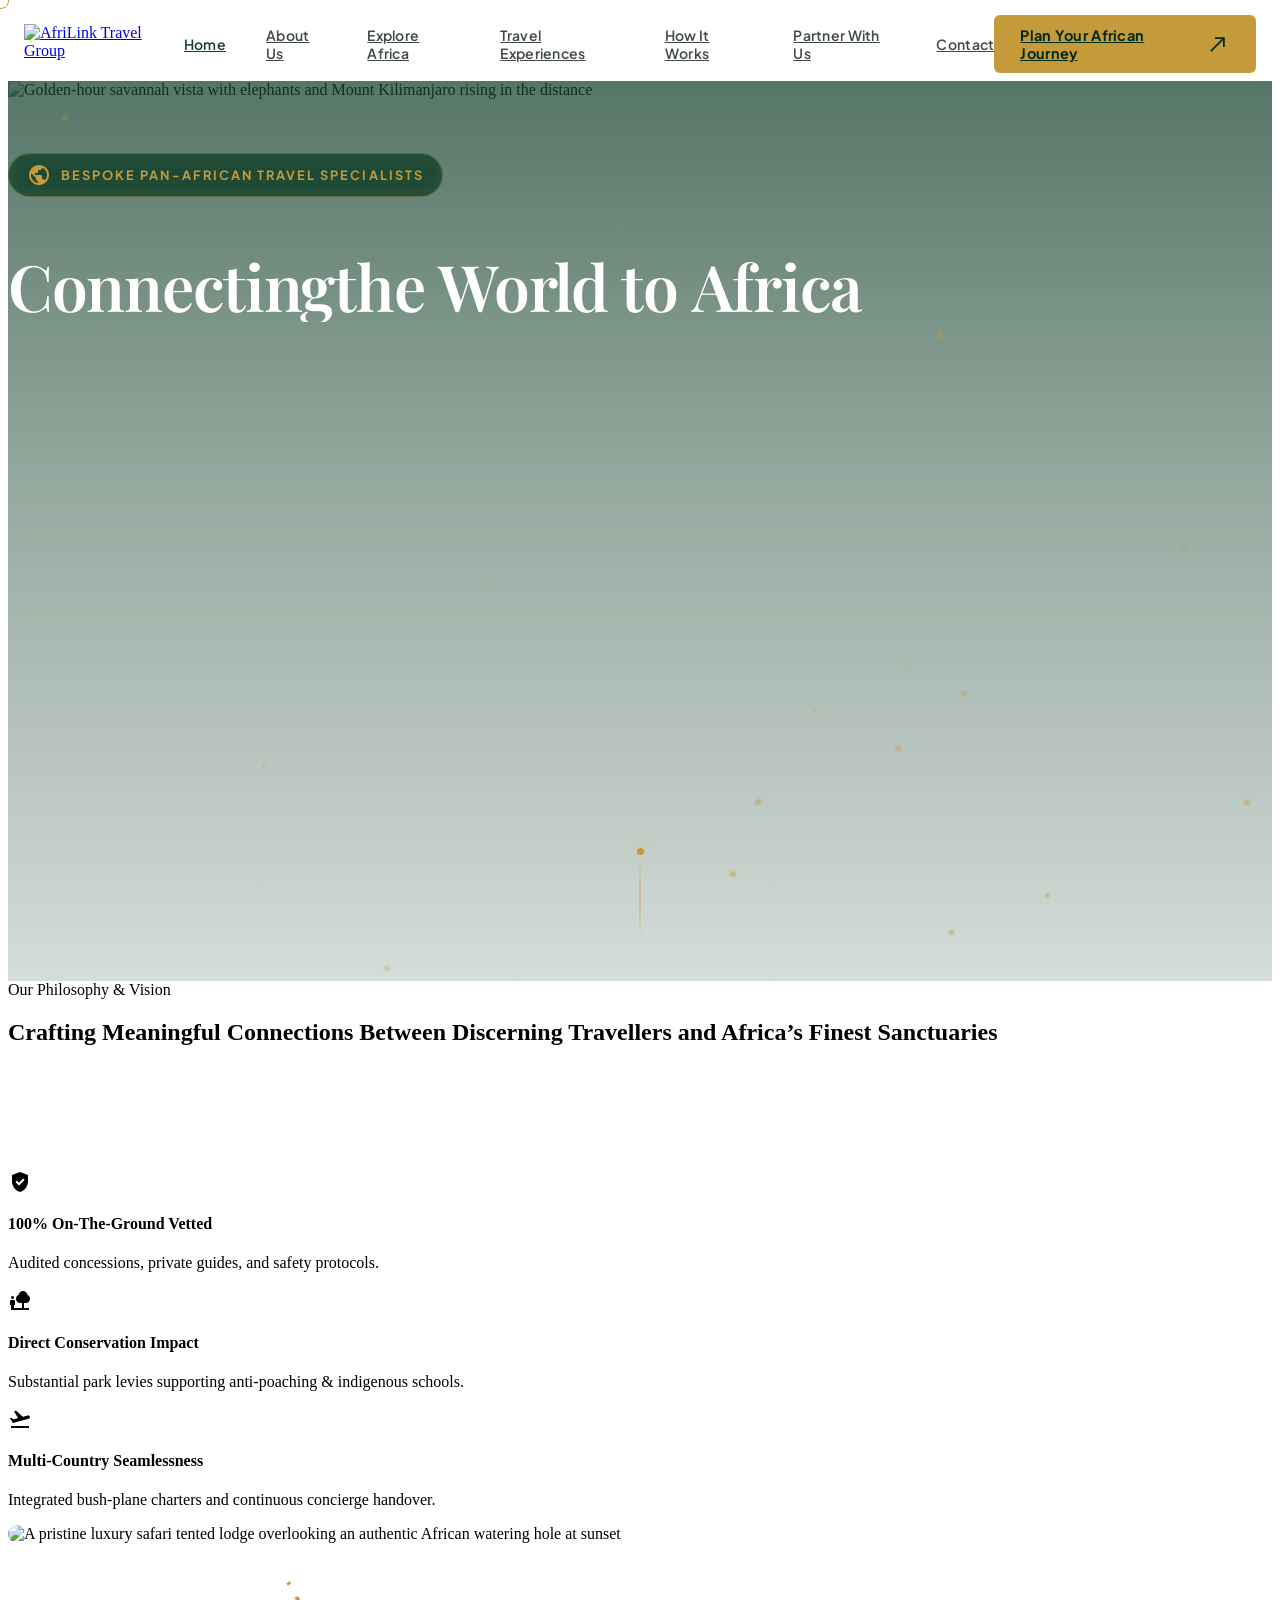
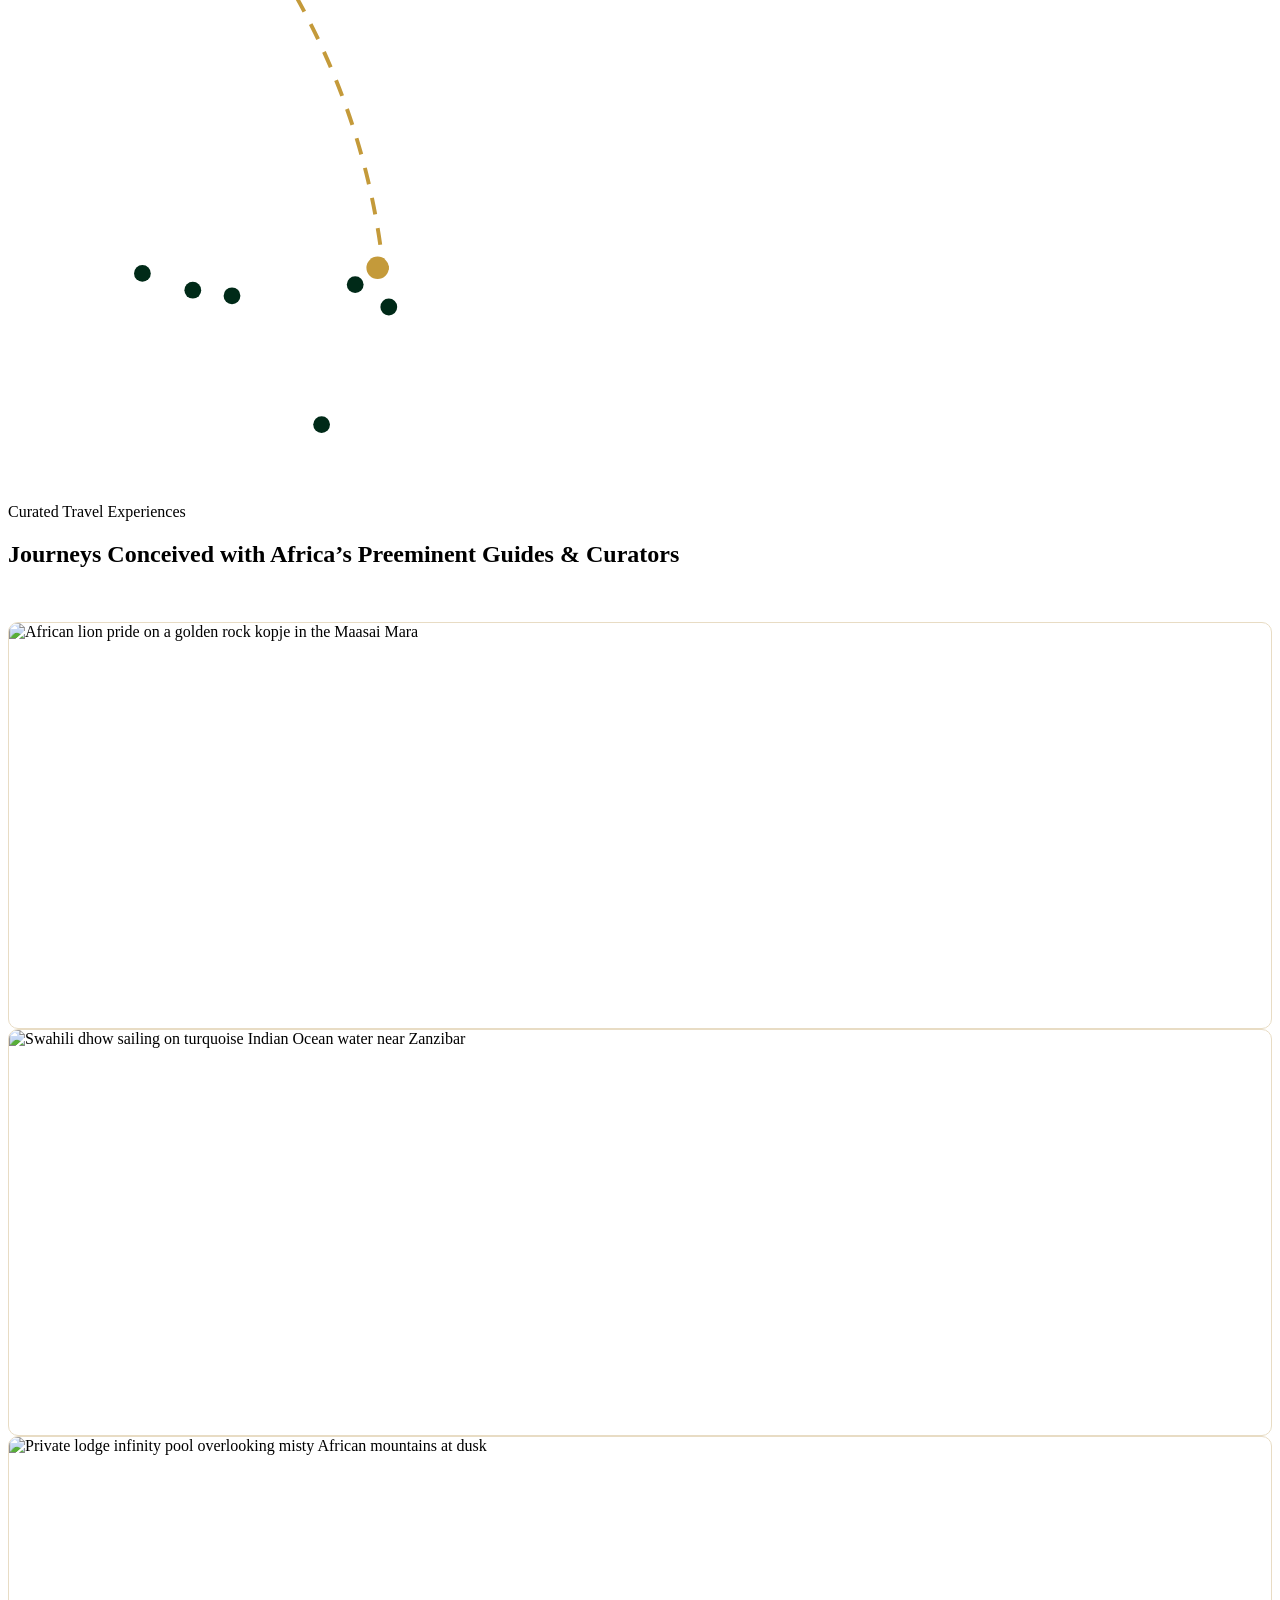
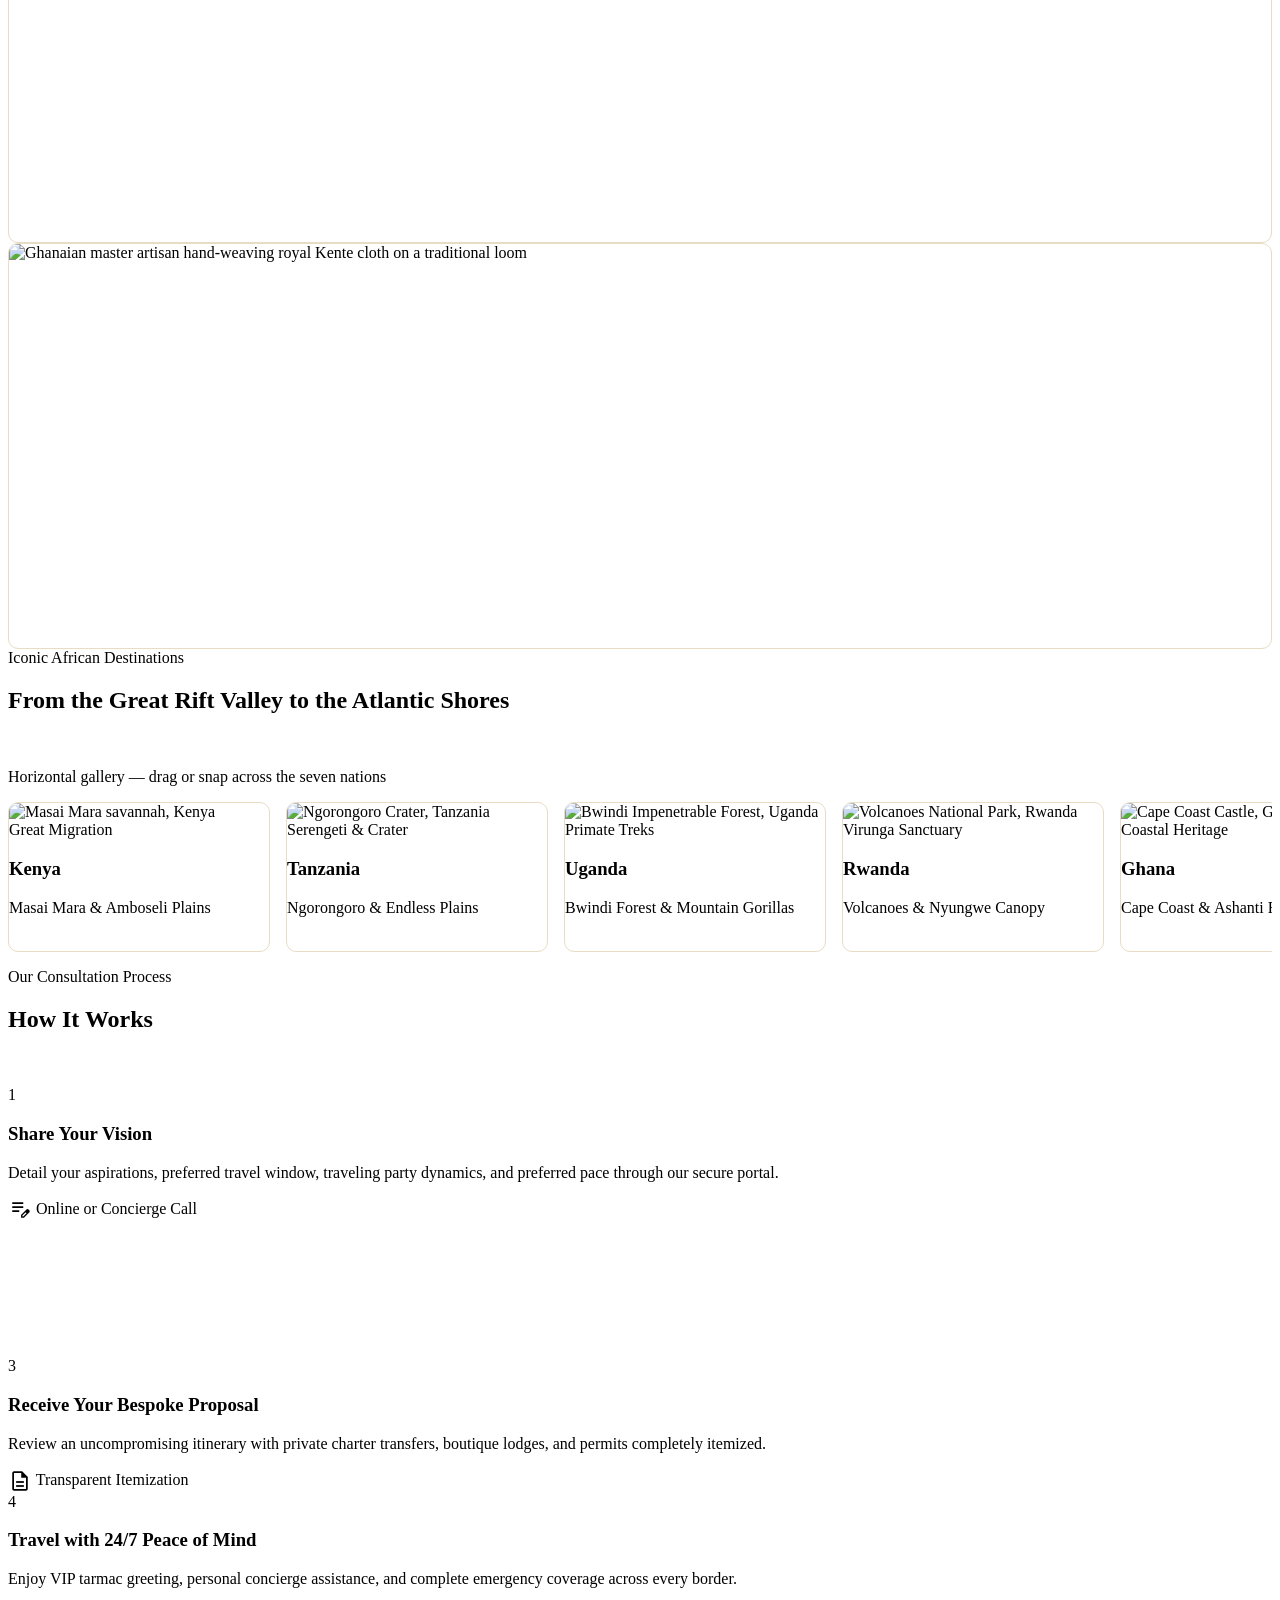
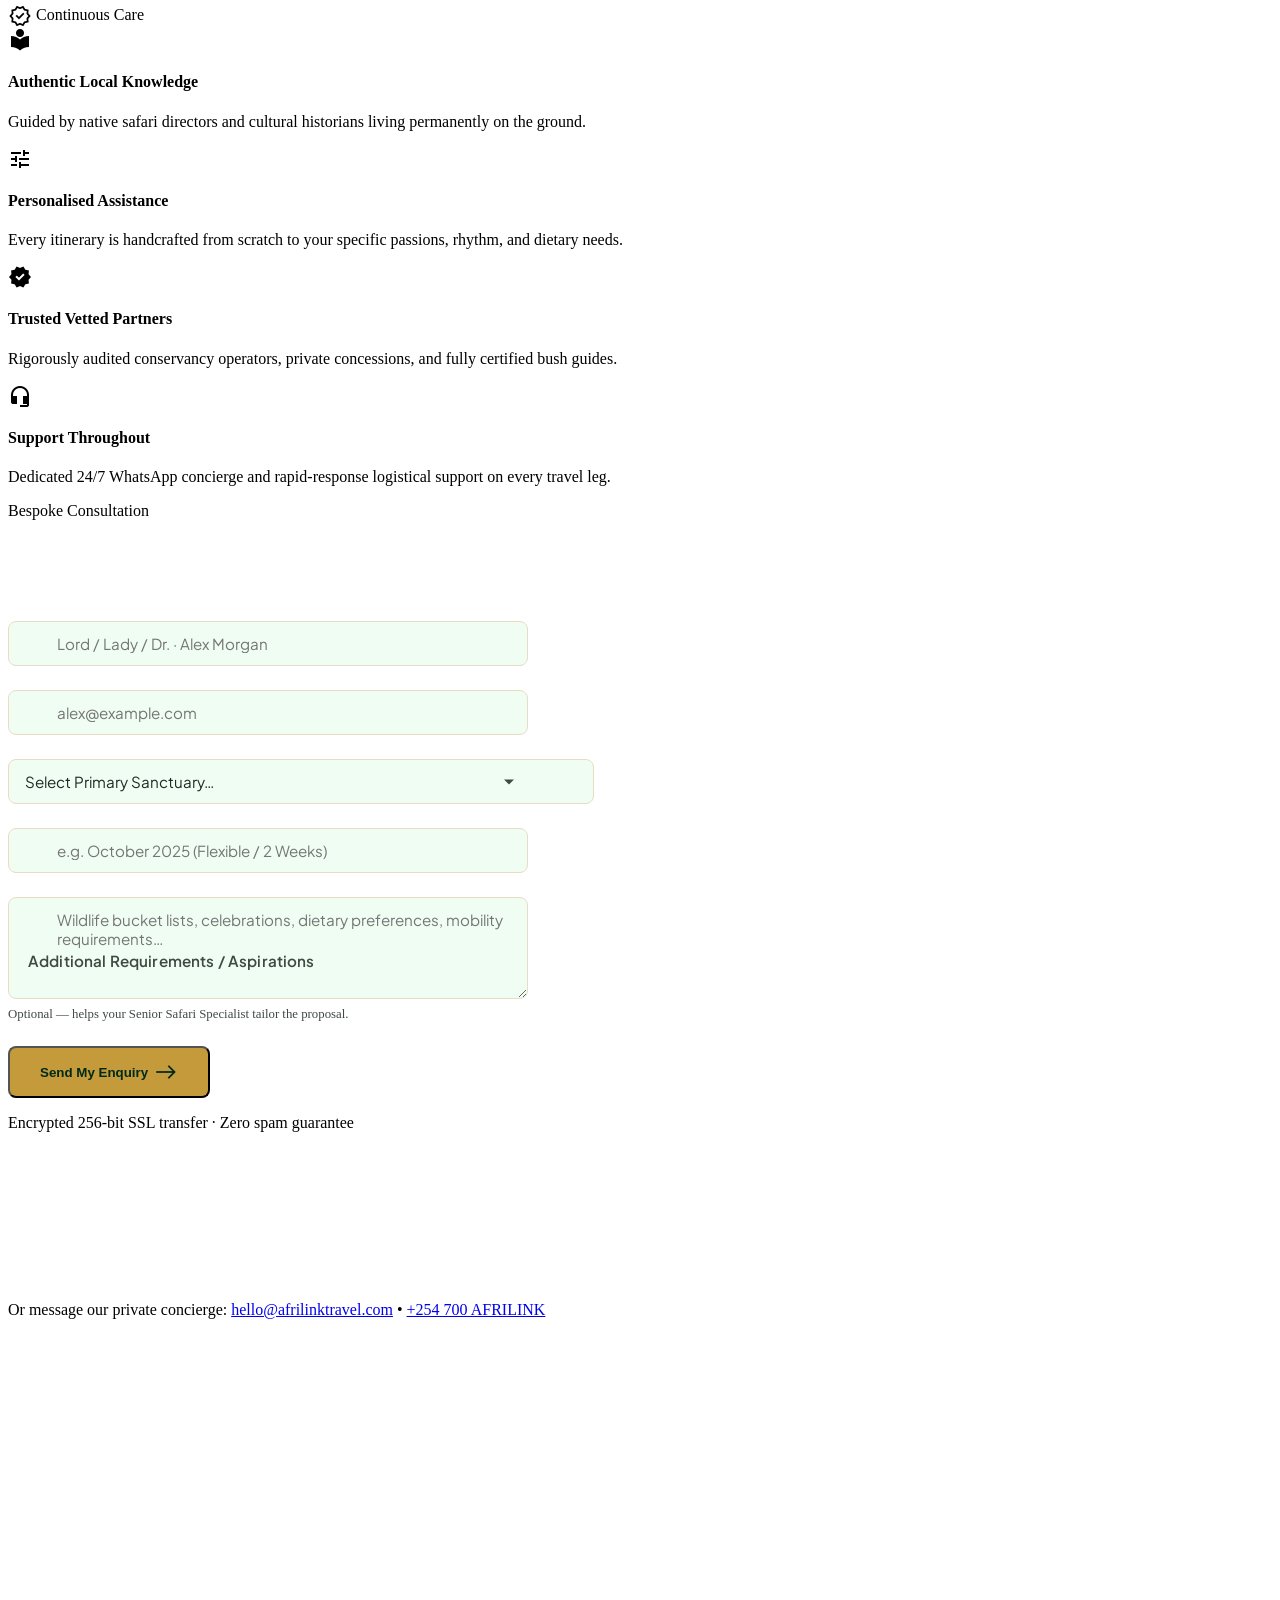
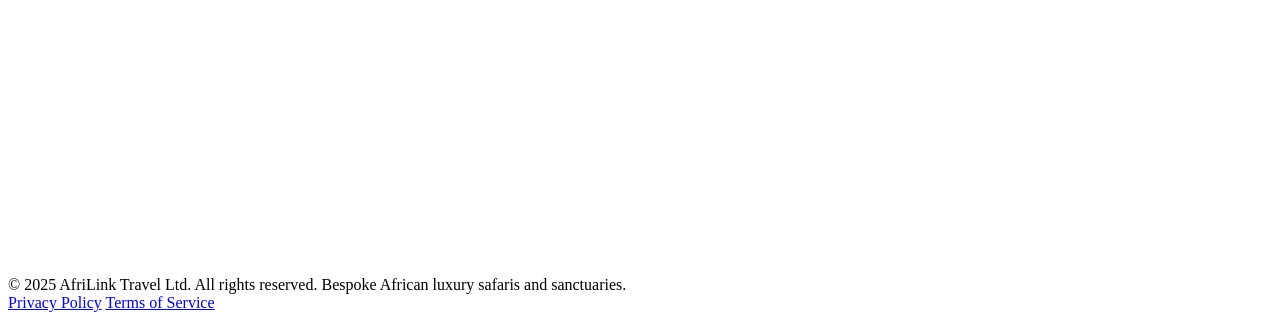
==== commit 027701af: "chore: use logo image as loading page instead of SVG animation" ====
--- a/index.html
+++ b/index.html
@@ -148,15 +148,7 @@
 <!-- ============ SPLASH SCREEN ============ -->
 <div id="af-splash" class="af-splash">
   <div class="af-splash__stage">
-    <svg class="af-map-svg" viewBox="0 0 200 200" aria-hidden="true" focusable="false">
-      <path class="af-splash__path" d="M100,26 C116,26 132,38 136,54 C139,70 143,100 146,126 C149,152 143,170 128,180 C113,190 90,192 72,180 C54,168 42,150 38,130 C34,108 36,86 42,68 C48,52 64,46 80,44 C92,43 100,30 100,26 Z" />
-      <path class="af-route-line" d="M 100 2 Q 122 68 132 106" />
-      <circle class="af-map-pin" cx="132" cy="106" r="5" />
-    </svg>
-  </div>
-  <div class="af-splash__wordmark">
-    <div class="af-wordmark-main">AFRILINK</div>
-    <div class="af-wordmark-sub">TRAVEL GROUP</div>
+    <img class="af-splash__logo" alt="AfriLink Travel Group logo" loading="eager" decoding="async" src="https://lh3.googleusercontent.com/aida-public/[base64]">
   </div>
 </div>
 
--- a/css/motion-system.css
+++ b/css/motion-system.css
@@ -99,78 +99,22 @@
 }
 .af-splash__stage {
   position: relative;
-  width: min(340px, 92vw);
-  height: min(340px, 92vw);
+  width: min(420px, 92vw);
+  max-height: min(420px, 92vh);
   display: grid;
   place-items: center;
 }
-.af-map-svg {
-  width: 100%;
-  height: 100%;
+.af-splash__logo {
+  width: 100%;
+  height: auto;
+  max-width: 420px;
+  max-height: 420px;
   display: block;
-  overflow: visible;
-}
-.af-splash__path {
-  fill: none;
-  stroke: var(--af-gold);
-  stroke-width: 3;
-  stroke-linecap: round;
-  stroke-linejoin: round;
-  stroke-dasharray: 1120;
-  stroke-dashoffset: 1120;
-  animation: af-draw-africa 1.4s var(--af-ease) forwards;
-}
-.af-route-line {
-  fill: none;
-  stroke: var(--af-gold);
-  stroke-width: 1.6;
-  stroke-linecap: round;
-  stroke-dasharray: 460;
-  stroke-dashoffset: 460;
-  animation: af-draw-route 1.2s var(--af-ease) 0.5s forwards;
-}
-.af-map-pin {
-  fill: var(--af-gold);
-  stroke: #ffffff;
-  stroke-width: 2;
-  opacity: 0;
-  transform: translateY(16px) scale(0.85);
-  filter: drop-shadow(0 2px 8px rgba(0, 42, 24, 0.18));
-  animation: af-pin-drop 0.55s var(--af-ease) 1.65s forwards;
-}
-.af-splash__wordmark {
-  margin-top: 30px;
-  text-align: center;
-}
-.af-wordmark-main {
-  font-family: "Playfair Display", serif;
-  font-weight: 600;
-  font-size: clamp(1.75rem, 5.5vw, 2.5rem);
-  letter-spacing: 0.05em;
-  text-transform: uppercase;
-  color: var(--af-green);
-  opacity: 0;
-  transform: translateY(14px);
-  animation: af-fade-up 0.85s var(--af-ease) 1.05s forwards;
-}
-.af-wordmark-sub {
-  font-family: "Plus Jakarta Sans", sans-serif;
-  font-weight: 700;
-  font-size: 0.85rem;
-  letter-spacing: 0;
-  text-transform: uppercase;
-  color: var(--af-text-soft);
-  margin-top: 10px;
-  opacity: 0;
-  transform: translateY(10px);
-  animation: af-wordmark-sub 1.1s var(--af-ease) 1.55s forwards;
-}
-
-@keyframes af-draw-africa { to { stroke-dashoffset: 0; } }
-@keyframes af-draw-route { to { stroke-dashoffset: 0; } }
-@keyframes af-pin-drop { to { opacity: 1; transform: translateY(0) scale(1); } }
-@keyframes af-fade-up { to { opacity: 1; transform: translateY(0); } }
-@keyframes af-wordmark-sub { to { opacity: 1; transform: translateY(0); letter-spacing: 0.34em; } }
+  opacity: 0;
+  transform: scale(0.9);
+  animation: af-logo-fade 1.6s var(--af-ease) forwards;
+}
+@keyframes af-logo-fade { to { opacity: 1; transform: scale(1); } }
 
 /* ---------- Header / navigation ---------- */
 .af-header {
@@ -1135,6 +1079,11 @@
   place-items: center;
   pointer-events: none;
   opacity: 1;
+  transition: opacity 700ms var(--af-ease);
+}
+.af-page-transition--removed {
+  opacity: 0;
+  pointer-events: none;
 }
 .af-page__panel {
   position: absolute;
